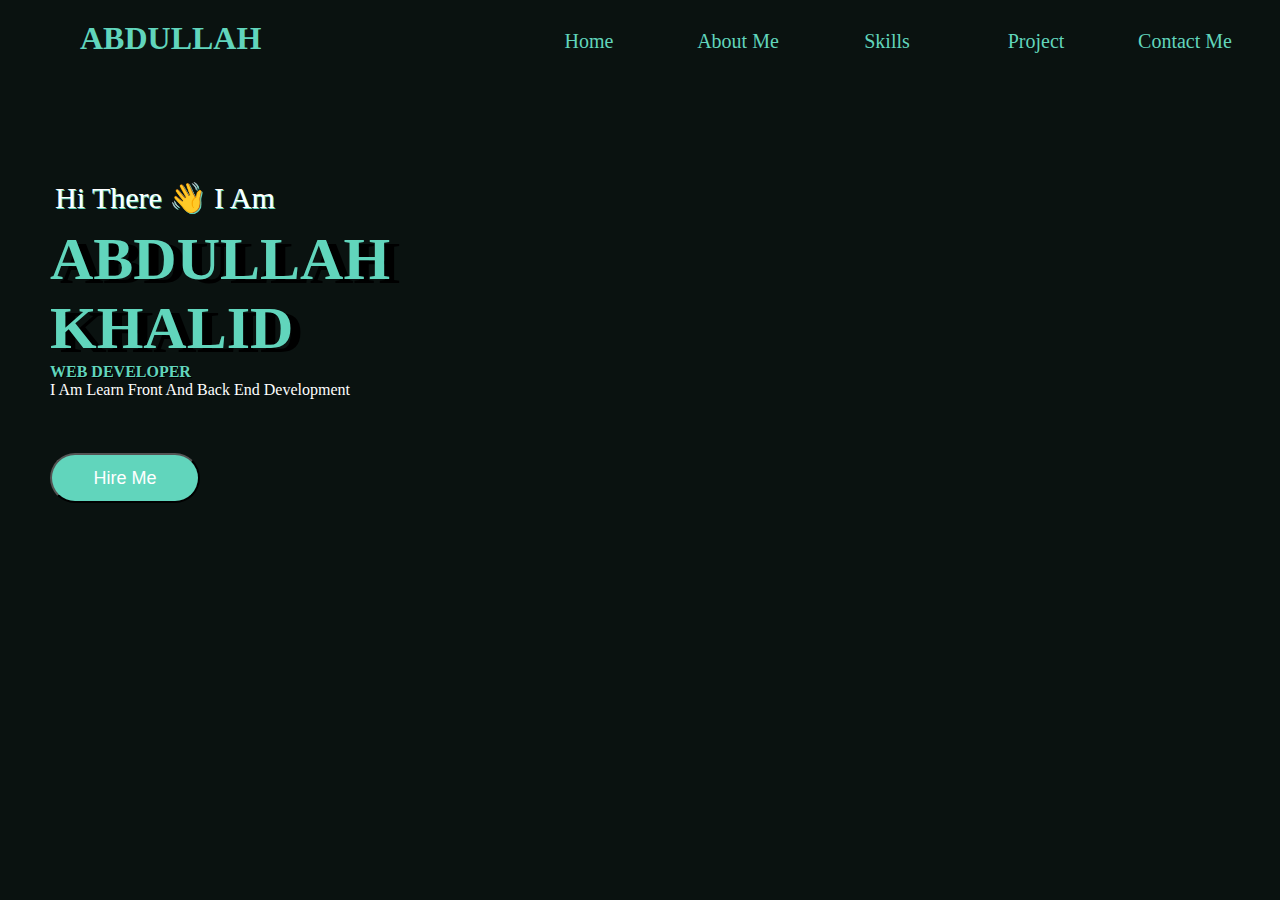
==== index.html @ ce61f2f3 "Add files via upload" ====
<!DOCTYPE html>
<html lang="en">
<head>
    <meta charset="UTF-8">
    <meta name="viewport" content="width=device-width, initial-scale=1.0">
    <title>Document</title>
    <link rel="stylesheet" href="index.css">

</head>
<body>
    <!-- Navbar code -->
  <div class="maindiv">

    <div class="logo">

      <h1>ABDULLAH</h1>

    </div>

    <div class="navbar">
      <ul>
        <li>Home</li>

        <li>About Me </li>

        <li>Skills</li>

        <li>Project</li>

        <li>Contact Me</li>

    </ul>
    </div>
  </div>

  <!-- Navbar code finish -->

  <div class="maindiv2">
    <div class="headings">
     <p>Hi There 👋 I Am 
      <h1 class="abd">ABDULLAH <br> KHALID</h1>
      <B><span>WEB DEVELOPER</span></B>
      <br>
      I Am Learn Front And Back End Development 
     </p>
     <br>
     <br><br>
     
     <button>Hire Me</button> 
     </div>
     <div class="pic"><img src="./Untitled-1.png" alt=""></div>
  </div>
</body>
</html>
---- index.css ----
@import url('https://fonts.googleapis.com/css2?family=Mukta:wght@300&display=swap');
*{
    margin: 0%;
    padding: 0%;
    box-sizing: border-box;
    background-color: #0a1210;
}
  /* navbar css */
.maindiv{
    height: 80px;
    display: flex;
    font-family: Cambria, Cochin, Georgia, Times, 'Times New Roman', serif;
}

.logo{
    display: inline-block;
    flex-grow: 0.2;
    
    
}
.navbar{
    display: inline-block;
    flex-grow: 6;
    text-align: right;
}
.logo > h1{
    margin: 0%;
    padding: 20px;
    margin-left: 60px;
    color: #61d5bc;
    text-shadow: #61d5bc ;
}
li{
    display: inline-block;
    width: 100px;
    text-align: center;
    font-size: 18px;
    cursor: pointer;
    color: #61d5bc;
    padding-top: 30px;
    margin-right: 45px;
    font-size: 20PX;
    
}
li:hover{
    color:white;
}
/* navbar css finish */

.maindiv2{
 
    display: flex;

}
.headings{
    
     flex-grow: 2;
    padding-left: 50px;
    padding-top: 100px; 
    color: white;
    
    

}
.headings > h1{
    font-size: 60px;
    padding-top: 10px;
    color: #61d5bc;
    text-shadow: 10px 4px rgb(0, 0, 0);

}
.headings > p{
    padding-left: 5px;
    font-size: 30px;
    text-shadow: 1px 1px #61d5bc;
}
span{
    color: #61d5bc;
    text-shadow: 1px 1px black;
    

}
button{
    border-radius: 10%;
    width: 150px;
    height: 50px;
    background-color: #61d5bc;
    color: white;
    border-radius: 100px;
    font-size: 18px;
}
h1{
    margin: 0px;
}


.pic{
    padding-right: 50px;
   
}
button:hover{
    /* width: 160px;
    height: 53px; */
    font-size: 20px;
}
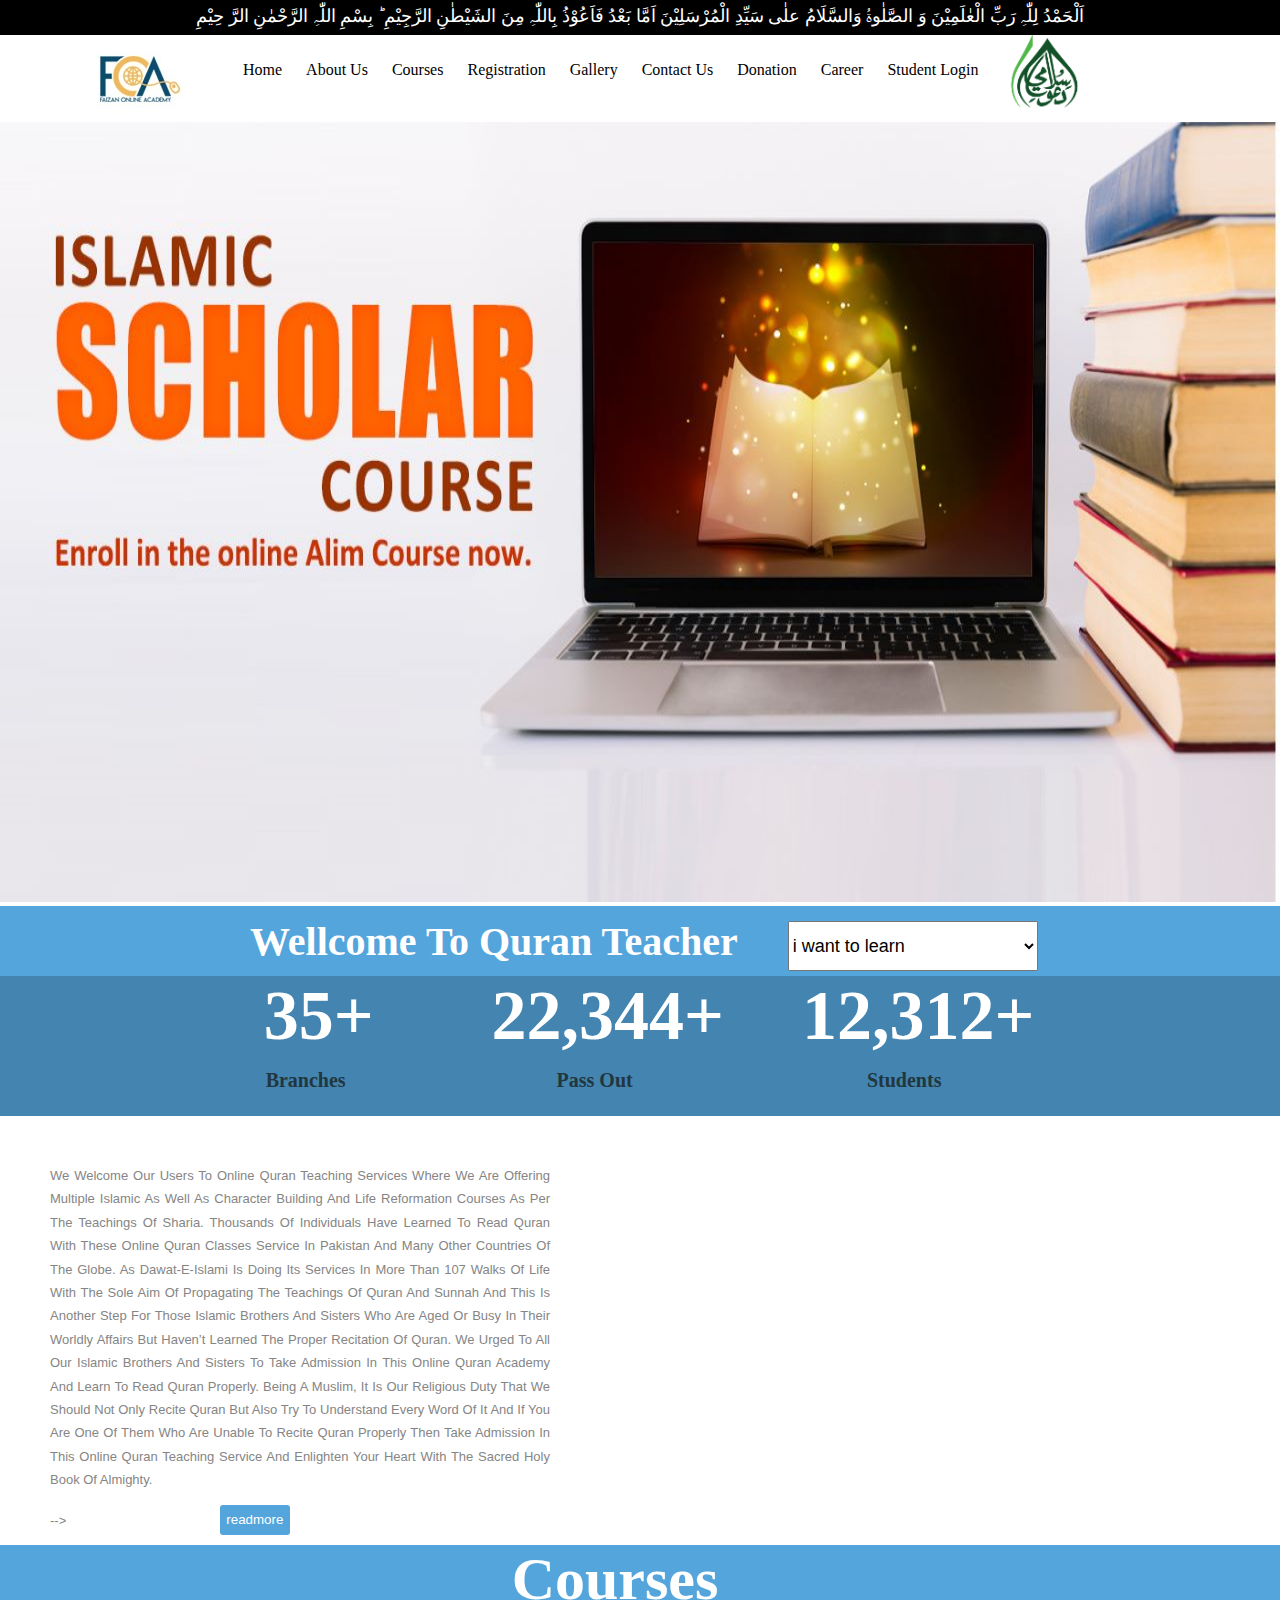
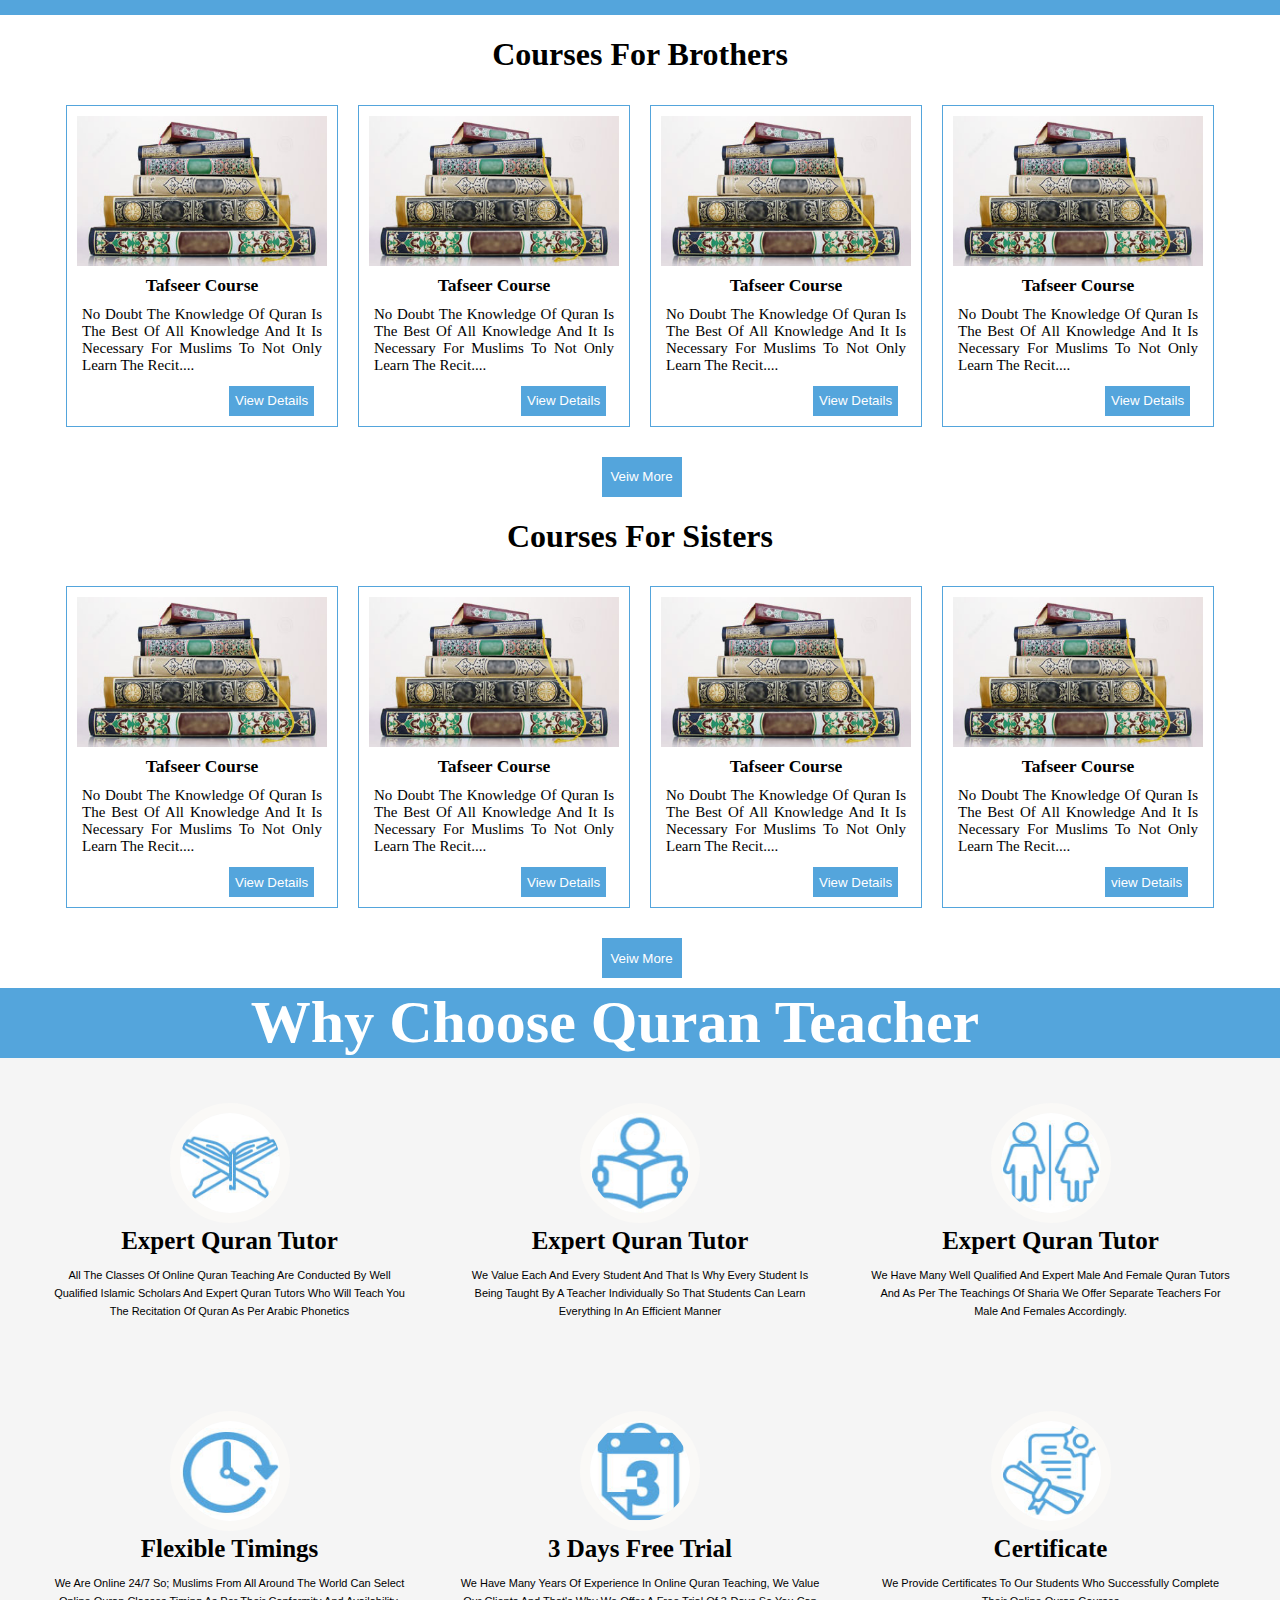
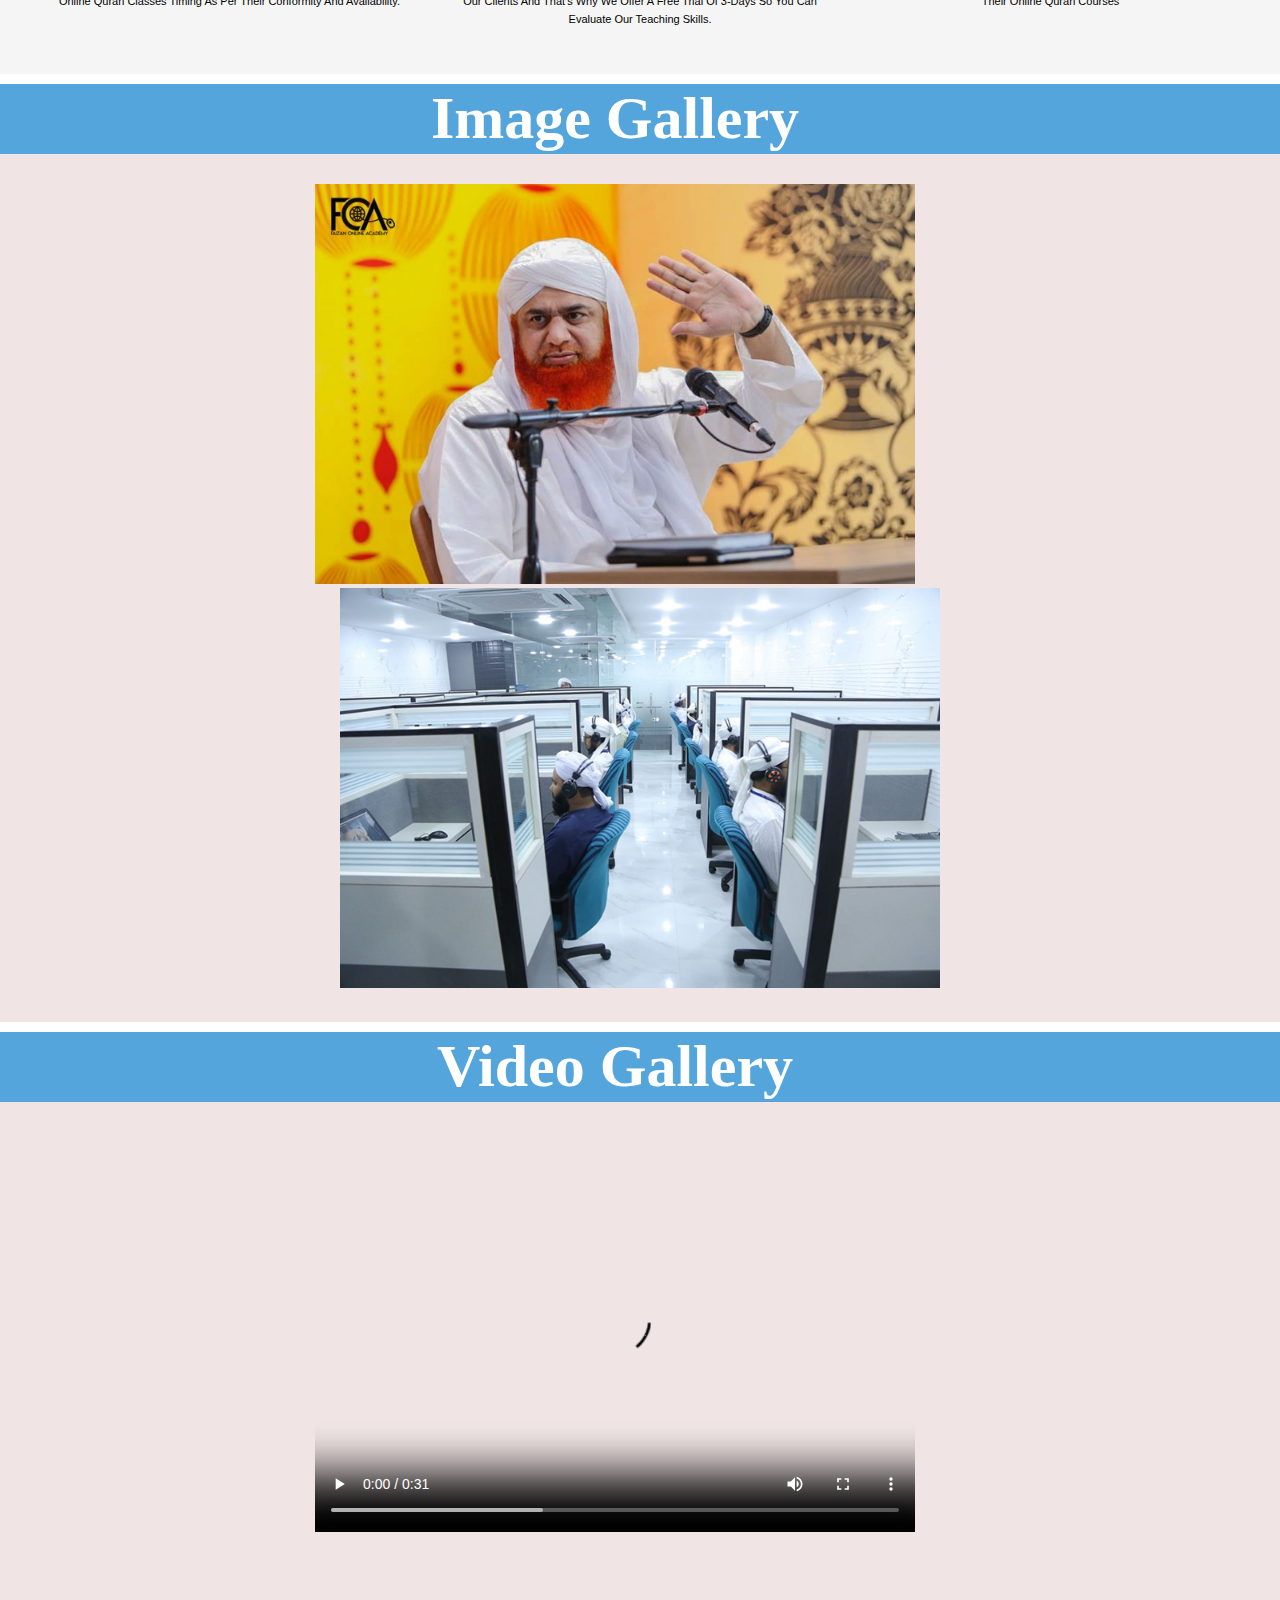
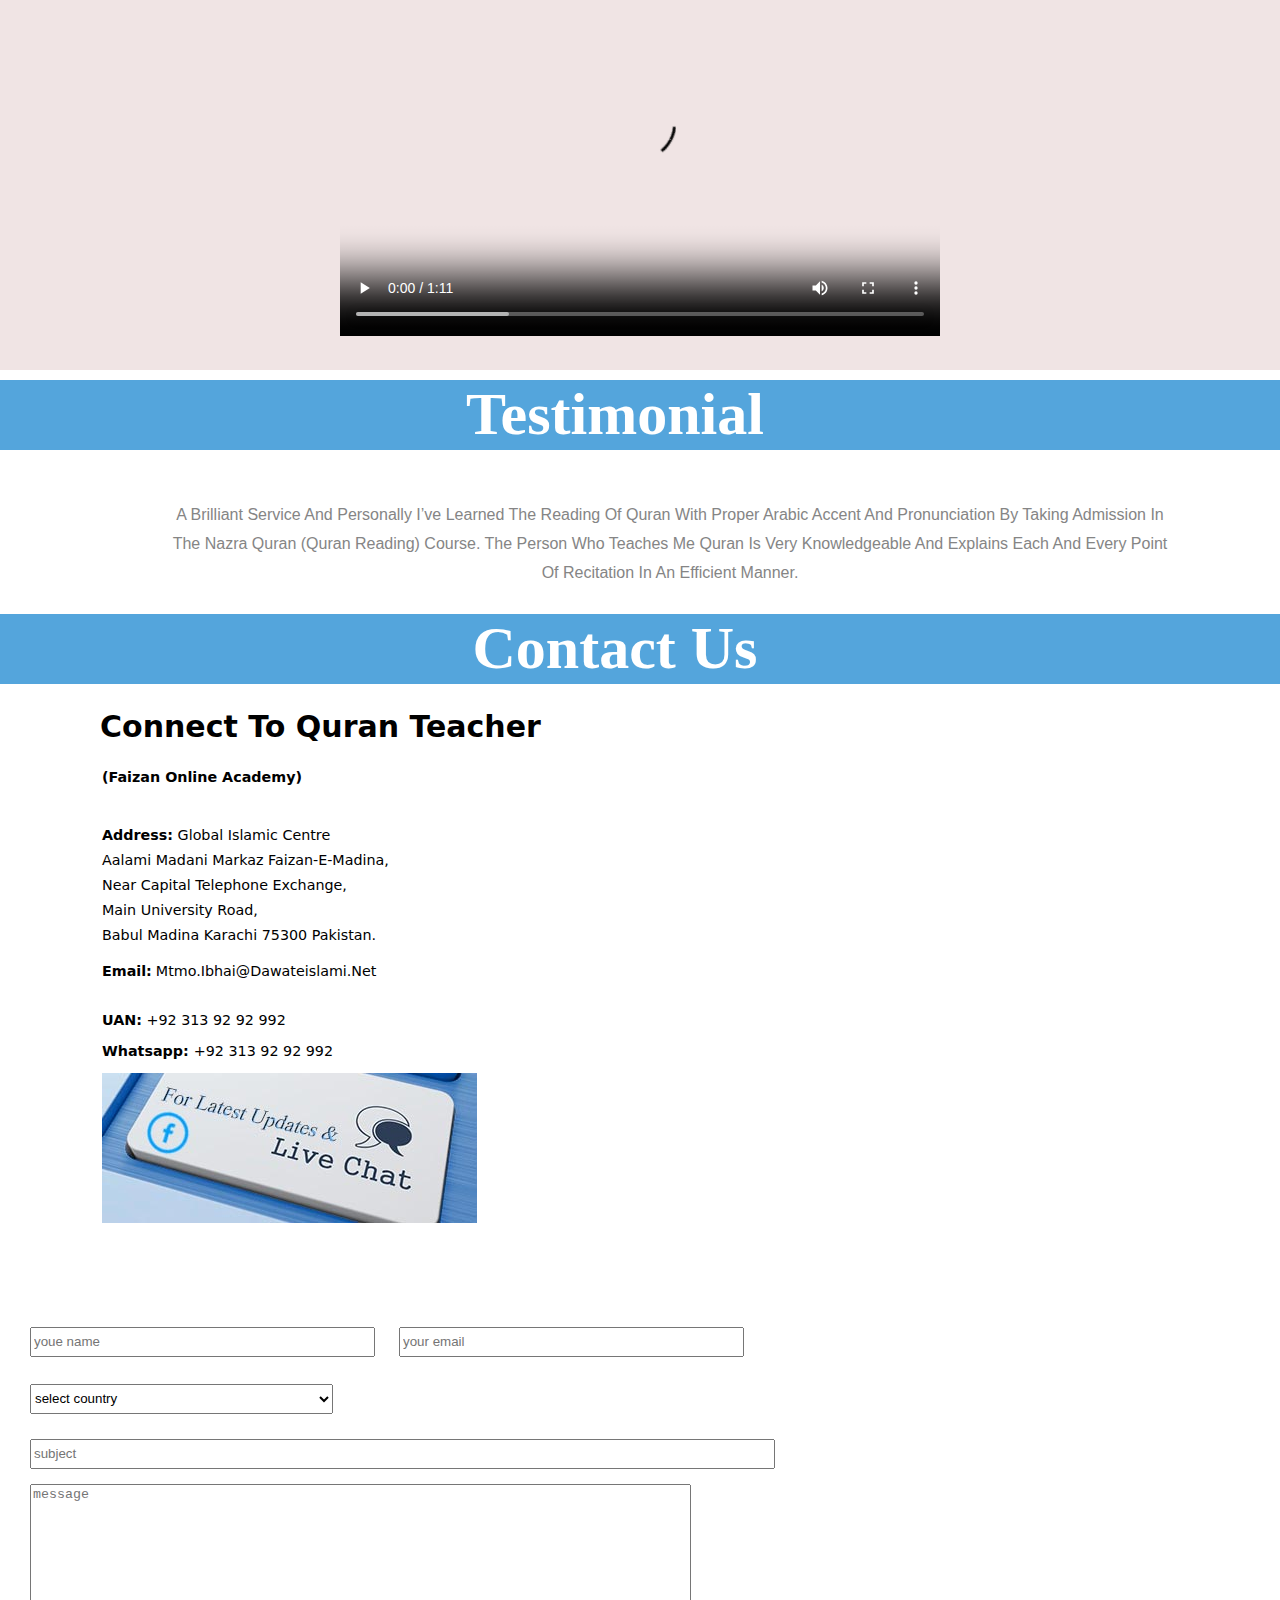
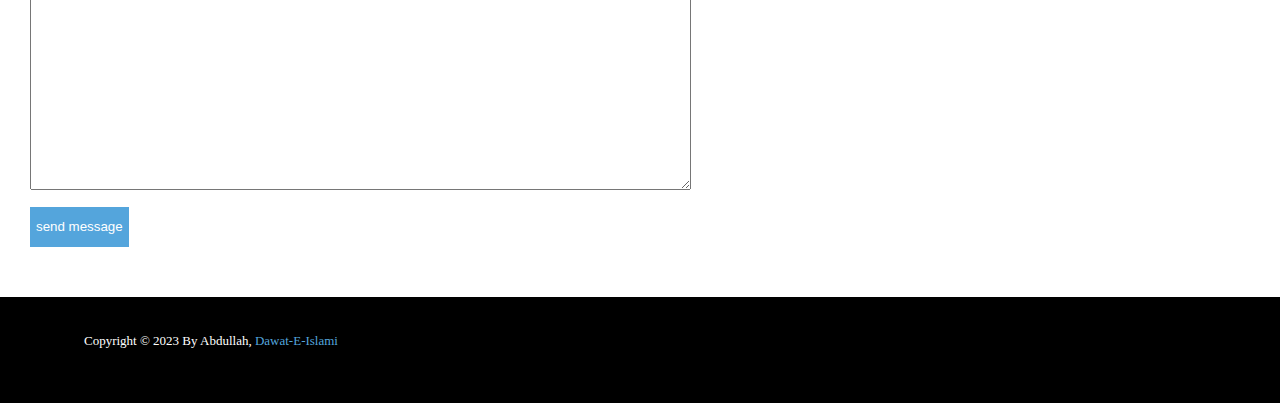
==== commit 38312c3d: "quran website" ====
--- a/index.html
+++ b/index.html
@@ -3,52 +3,625 @@
 <head>
     <meta charset="UTF-8">
     <meta name="viewport" content="width=device-width, initial-scale=1.0">
-    <title>Document</title>
+    <title>Learn to Read Quran Online</title>
     <link rel="stylesheet" href="index.css">
-
+    <link rel="stylesheet" href="https://cdnjs.cloudflare.com/ajax/libs/font-awesome/6.4.0/css/all.min.css" integrity="sha512-iecdLmaskl7CVkqkXNQ/ZH/XLlvWZOJyj7Yy7tcenmpD1ypASozpmT/E0iPtmFIB46ZmdtAc9eNBvH0H/ZpiBw==" crossorigin="anonymous" referrerpolicy="no-referrer" />
+    <link rel="stylesheet" href="resposive.css">
+    <link rel="stylesheet" href="https://cdnjs.cloudflare.com/ajax/libs/font-awesome/6.4.0/css/all.min.css" integrity="sha512-iecdLmaskl7CVkqkXNQ/ZH/XLlvWZOJyj7Yy7tcenmpD1ypASozpmT/E0iPtmFIB46ZmdtAc9eNBvH0H/ZpiBw==" crossorigin="anonymous" referrerpolicy="no-referrer" />
 </head>
 <body>
-    <!-- Navbar code -->
-  <div class="maindiv">
-
-    <div class="logo">
-
-      <h1>ABDULLAH</h1>
-
-    </div>
-
-    <div class="navbar">
-      <ul>
-        <li>Home</li>
-
-        <li>About Me </li>
-
-        <li>Skills</li>
-
-        <li>Project</li>
-
-        <li>Contact Me</li>
-
-    </ul>
-    </div>
-  </div>
-
-  <!-- Navbar code finish -->
-
-  <div class="maindiv2">
-    <div class="headings">
-     <p>Hi There 👋 I Am 
-      <h1 class="abd">ABDULLAH <br> KHALID</h1>
-      <B><span>WEB DEVELOPER</span></B>
-      <br>
-      I Am Learn Front And Back End Development 
-     </p>
-     <br>
-     <br><br>
-     
-     <button>Hire Me</button> 
-     </div>
-     <div class="pic"><img src="./Untitled-1.png" alt=""></div>
-  </div>
+    <header>
+            <div class="heading1">
+            <p>اَلْحَمْدُ لِلّٰہِ رَبِّ الْعٰلَمِیْنَ وَ الصَّلٰوۃُ وَالسَّلَامُ علٰی سَیِّدِ الْمُرْسَلِیْنَ اَمَّا بَعْدُ فَاَعُوْذُ بِاللّٰہِ مِنَ الشَیْطٰنِ الرَّجِیْمِ ؕ بِسْمِ اللّٰہِ الرَّحْمٰنِ الرَّ حِیْمِ</p>
+            
+            </div>
+            <div class=container>
+            <div class="logo"><img src="./Screenshot 2023-07-10 143140.png" alt=""></div>
+              <div class="navbar">
+                 <ul>
+                     <li><a href="">Home</a></li>
+
+                     <li><a href="about us">About us</a></li>
+
+                     <li><a href="">Courses </a></li>
+
+                     <li><a href="">registration</a></li>
+
+                     <li><a href="">Gallery</a></li>
+
+                     <li><a href="">Contact Us</a></li>
+
+                     <li><a href="">donation</a></li>
+
+                     <li><a href="">career</a></li>
+
+                     <i class="fa-solid fa-graduation-cap"></i><li><a href="">student login</a></li>
+
+
+                </ul>
+              </div>
+              <div class="dlogo"><img src="./Screenshot 2023-07-12 100137.png" alt="" height="80px" width="80px"></div>
+                 </header>   
+            </div>
+            <div>
+              <img class="bodyimg" src="./WhatsApp_Image_2023-05-20_at_3_31_26_PM.jpeg" height="780px"  width="1349px">
+            </div>
+
+            <div class="about">
+               <h1>wellcome to quran teacher </h1>
+               <select class="option1" >
+                <option value="i want to learn">i want to learn</option>
+                <option value="">Arabic Grammar Course</option>
+                <option value="">Namaz Course</option>
+                <option value="">Darse Nizami Course</option>
+                <option value="">Darse Nizami Course</option>
+                <option value="">Hifz Quran (Quran Memorization Course)</option>
+               </select>
+            </div>
+            <div class="about2">
+              <div class="abc">
+              <!-- 1 -->
+              <div class="a">
+            <h1>35+</h1>
+            <h3>Branches</h3>
+            </div>
+            <!-- 2 -->
+            <div class="b">
+            <h1>22,344+</h1>
+              <h3>Pass out</h3>
+              </div>
+              <!-- 3 -->
+              <div class="c">
+             <h1>12,312+</h1>
+                <h3>Students</h3>
+                </div>
+                </div>
+
+            </div>
+            <div class="heading2">
+              <p>We welcome our users to Online Quran teaching services where we are offering 
+                multiple Islamic as well as character building and life reformation courses as per the 
+                teachings of Sharia. Thousands of individuals have learned to read Quran with these 
+                online Quran classes service in Pakistan and many other countries of the globe. As 
+                Dawat-e-Islami is doing its services in more than 107 walks of life with the sole aim of 
+                propagating the teachings of Quran and Sunnah and this is another step for those  
+                Islamic brothers and sisters who are aged or busy in their worldly affairs but haven’t 
+                learned the proper recitation of Quran. We urged to all our Islamic brothers and sisters  
+                to take admission in this online Quran academy and learn to read Quran properly.
+                Being a Muslim, it is our religious duty that we should not only recite Quran but also 
+                try to understand every word of it and if you are one of them who are unable to recite  
+                Quran properly then take admission in this online Quran teaching service and  
+                enlighten your heart with the sacred holy book of Almighty.</p>
+
+                 <iframe width="500" height="300" src="https://www.youtube.com/embed/yMg4DXHQooc" title="YouTube video player" frameborder="0" allow="accelerometer; autoplay; clipboard-write; encrypted-media; gyroscope; picture-in-picture; web-share" allowfullscreen></iframe> -->
+
+              <button class="button1">readmore</button>
+            </div>
+
+            <div class="Course1">
+              <h1>courses</h1>
+         </div>
+            <h1 class="headd">courses for brothers</h1>
+          <div class="main">
+           <!-- 1 -->
+           <div class="fc">
+              <img src="./Faizan-e-Tafseer-Course.jpg" alt="">
+              <h3>tafseer Course</h3>
+             
+              <p>No doubt the knowledge of Quran is the best of all knowledge and it is necessary for Muslims to not only learn the recit....</p>
+             <button>View Details</button>
+             </div>
+
+             <!-- 2 -->
+             <div class="fc fc1">
+               <img src="./Faizan-e-Tafseer-Course.jpg" alt="">
+               <h3>tafseer Course</h3>
+              
+               <p>No doubt the knowledge of Quran is the best of all knowledge and it is necessary for Muslims to not only learn the recit....</p>
+              <button>View Details</button>
+              </div>
+           
+
+           <!-- 3 -->
+
+           <div class="fc">
+             <img src="./Faizan-e-Tafseer-Course.jpg" alt="">
+             <h3>tafseer Course</h3>
+            
+             <p>No doubt the knowledge of Quran is the best of all knowledge and it is necessary for Muslims to not only learn the recit....</p>
+            <button>View Details</button>
+            </div>
+         
+         <!-- 4 -->
+         <div class="fc">
+           <img src="./Faizan-e-Tafseer-Course.jpg" alt="">
+           <h3>tafseer Course</h3>
+          
+           <p>No doubt the knowledge of Quran is the best of all knowledge and it is necessary for Muslims to not only learn the recit....</p>
+          <button>View Details</button>
+          </div>
+           </div>
+           <button class="btn">Veiw More</button>
+          
+             <h1 class="headd">courses for sisters</h1>
+             <div class="main">
+              <!-- 1 -->
+              <div class="fc">
+                 <img src="./Faizan-e-Tafseer-Course.jpg" alt="">
+                 <h3>tafseer Course</h3>
+                
+                 <p>No doubt the knowledge of Quran is the best of all knowledge and it is necessary for Muslims to not only learn the recit....</p>
+                <button>View Details</button>
+                </div>
+
+                <!-- 2 -->
+                <div class="fc fc1">
+                  <img src="./Faizan-e-Tafseer-Course.jpg" alt="">
+                  <h3>tafseer Course</h3>
+                 
+                  <p>No doubt the knowledge of Quran is the best of all knowledge and it is necessary for Muslims to not only learn the recit....</p>
+                 <button>View Details</button>
+                 </div>
+              
+
+              <!-- 3 -->
+
+              <div class="fc">
+                <img src="./Faizan-e-Tafseer-Course.jpg" alt="">
+                <h3>tafseer Course</h3>
+               
+                <p>No doubt the knowledge of Quran is the best of all knowledge and it is necessary for Muslims to not only learn the recit....</p>
+               <button>View Details</button>
+               </div>
+            
+            <!-- 4 -->
+            <div class="fc">
+              <img src="./Faizan-e-Tafseer-Course.jpg" alt="">
+              <h3>tafseer Course</h3>
+             
+              <p>No doubt the knowledge of Quran is the best of all knowledge and it is necessary for Muslims to not only learn the recit....</p>
+             <button>view Details</button>
+             </div>
+             
+           </div>
+           <button  class="btn"></a>Veiw More</button>
+
+
+           
+          
+
+           <div class="Course1">
+            <h1>Why Choose Quran Teacher</h1>
+          </div>
+            </div>
+            <!-- 1 -->
+
+            <div class="qtd">
+              <div class="qt">
+                <img  class="qti" src="./Expert-Quran-Tutor.jpg" height="100px" width="100px" alt="">
+
+                <h3>Expert Quran Tutor</h3>
+
+               <span> All the classes of online Quran teaching are conducted by well qualified Islamic scholars and expert Quran tutors who will teach you the recitation of Quran as per Arabic phonetics </span>
+              </div>
+            
+          
+
+
+            <!-- 2 -->
+
+
+            <div class="qt">
+              <img  class="qti" src="./We-value-our-students.jpg" height="100px" width="100px" alt="">
+
+              <h3>Expert Quran Tutor</h3>
+
+             <span>We value each and every student and that is why every student is being taught by a teacher individually so that students can learn everything in an efficient manner</span>
+            </div>
+
+
+
+
+            <!-- 3 -->
+
+            <div class="qt qtt">
+              <img  class="qti" src="./Male-&-Female-Teachers.jpg" height="100px" width="100px" alt="">
+
+              <h3>Expert Quran Tutor</h3>
+
+             <span>We have many well qualified and expert male and female Quran tutors and as per the teachings of Sharia we offer separate teachers for male and females accordingly.</span>
+            </div>
+
+
+
+            <!-- 4 -->
+
+
+            <div class="qt">
+              <img  class="qti" src="./Flexible-Timings.jpg" height="100px" width="100px" alt="">
+
+              <h3>Flexible Timings</h3>
+
+             <span>We are online 24/7 so; Muslims from all around the world can select online Quran classes timing as per their conformity and availability.</span>
+            </div>
+
+
+            <!-- 5 -->
+
+
+
+            <div class="qt">
+              <img  class="qti" src="./3-Days-Free-Trial.jpg" height="100px" width="100px" alt="">
+
+              <h3>3 Days Free Trial</h3>
+
+             <span>We have many years of experience in online Quran teaching, we value our clients and that's why we offer a free trial of 3-days so you can evaluate our teaching skills. </span>
+            </div>
+
+
+
+
+            <!-- 6 -->
+
+
+
+            <div class="qt">
+              <img  class="qti" src="./Certificate.jpg" height="100px" width="100px" alt="">
+
+              <h3>Certificate</h3>
+
+             <span>We provide certificates to our students who successfully complete their online Quran courses </span>
+            </div>
+
+
+
+          <!-- perant div close -->
+          </div>
+
+           <div class="Course1"><h1>image Gallery</h1></div>
+   
+           <div class="ic"> 
+           <div class="fi "><img src="./WhatsApp_Image_2021-01-25_at_10_59_26_AM.jpeg" alt=""width="600px" height="400px" ></div>     
+           <div class="s2"><img src="./04.jpg" alt="" width="600px" height="400px" ></div>      
+            </div>
+        
+        
+                <div class="Course1">
+                         <h1>video gallery</h1>
+                    </div>
+        
+                       <div class="ic"> 
+           <div class="fi ">
+            <video width="600px" height="400px" poster="https://www.quranteacher.net/public_html/thumb_video/top_performer.jpeg" controls>
+          <source src="./WhatsApp_Video_2023-05-09_at_4_50_57_PM.mp4" type="video/mp4">
+        </video>
+        </div>     
+           <div class="s2">
+            <video width="600px" height="400px" poster="https://www.quranteacher.net/public_html/thumb_video/thumbnail22.png" controls>
+            <source src="./NIKAH.mp4" type="video/mp4">
+            
+          </video></div>      
+            </div>
+        
+        
+                    <div class="Course1">
+                         <h1>Testimonial</h1>
+                    </div>
+        
+                    <div>
+                      <div class="Testimonial1" >
+                        <p class="test1">A brilliant service and personally I’ve learned the reading of Quran with proper Arabic accent and pronunciation by taking admission in the Nazra Quran (Quran Reading) Course. The person who teaches me Quran is very knowledgeable and explains each and every point of recitation in an efficient manner.</p>
+                      </div>
+                    </div>
+        
+        
+                    <div class="Course1">
+                      <h1>contact us</h1>
+                 </div>
+        
+        
+                 <div class="cuco">
+                  <div>
+                  <h2 class="cutxt">Connect To Quran Teacher</h2>
+                  <h5 class="cutxtB">(Faizan Online Academy)</h5>
+                  <div>
+                    
+                  <p class="cutxtC"><b>Address:</b> Global Islamic Centre <br>
+                    Aalami Madani Markaz Faizan-e-Madina,<br>
+                    Near Capital Telephone Exchange,<br>
+                    Main University Road,<br>
+                    Babul Madina Karachi 75300 Pakistan.</p><br>
+                    <strong class="link">Email:</strong>
+                    <a href="" class="linka">mtmo.ibhai@dawateislami.net</a><br><br>
+                    <p class="cutxtB"><b>UAN:</b> +92 313 92 92 992</p>
+                    <p class="cutxtB"><b>Whatsapp: </b> +92 313 92 92 992</p>
+                  </div>
+                
+
+                  <img class="cuimg" src="./contactus.jpg" alt="">
+                  </div>
+
+                  <div class="formd">
+                    <form>
+                      <input id="name" placeholder="youe name " type="text" size="40">
+
+                      <input id="email" placeholder="your email" type="email" size="40">
+
+                      <select name="" id="country" >
+                        <option>select country</option>
+                        <option value="AF">Afghanistan</option>
+                        <option value="AX">Aland Islands</option>
+                        <option value="AL">Albania</option>
+                        <option value="DZ">Algeria</option>
+                        <option value="AS">American Samoa</option>
+                        <option value="AD">Andorra</option>
+                        <option value="AO">Angola</option>
+                        <option value="AI">Anguilla</option>
+                        <option value="AQ">Antarctica</option>
+                        <option value="AG">Antigua and Barbuda</option>
+                        <option value="AR">Argentina</option>
+                        <option value="AM">Armenia</option>
+                        <option value="AW">Aruba</option>
+                        <option value="AU">Australia</option>
+                        <option value="AT">Austria</option>
+                        <option value="AZ">Azerbaijan</option>
+                        <option value="BS">Bahamas</option>
+                        <option value="BH">Bahrain</option>
+                        <option value="BD">Bangladesh</option>
+                        <option value="BB">Barbados</option>
+                        <option value="BY">Belarus</option>
+                        <option value="BE">Belgium</option>
+                        <option value="BZ">Belize</option>
+                        <option value="BJ">Benin</option>
+                        <option value="BM">Bermuda</option>
+                        <option value="BT">Bhutan</option>
+                        <option value="BO">Bolivia</option>
+                        <option value="BQ">Bonaire, Sint Eustatius and Saba</option>
+                        <option value="BA">Bosnia and Herzegovina</option>
+                        <option value="BW">Botswana</option>
+                        <option value="BV">Bouvet Island</option>
+                        <option value="BR">Brazil</option>
+                        <option value="IO">British Indian Ocean Territory</option>
+                        <option value="BN">Brunei Darussalam</option>
+                        <option value="BG">Bulgaria</option>
+                        <option value="BF">Burkina Faso</option>
+                        <option value="BI">Burundi</option>
+                        <option value="KH">Cambodia</option>
+                        <option value="CM">Cameroon</option>
+                        <option value="CA">Canada</option>
+                        <option value="CV">Cape Verde</option>
+                        <option value="KY">Cayman Islands</option>
+                        <option value="CF">Central African Republic</option>
+                        <option value="TD">Chad</option>
+                        <option value="CL">Chile</option>
+                        <option value="CN">China</option>
+                        <option value="CX">Christmas Island</option>
+                        <option value="CC">Cocos (Keeling) Islands</option>
+                        <option value="CO">Colombia</option>
+                        <option value="KM">Comoros</option>
+                        <option value="CG">Congo</option>
+                        <option value="CD">Congo, Democratic Republic of the Congo</option>
+                        <option value="CK">Cook Islands</option>
+                        <option value="CR">Costa Rica</option>
+                        <option value="CI">Cote D'Ivoire</option>
+                        <option value="HR">Croatia</option>
+                        <option value="CU">Cuba</option>
+                        <option value="CW">Curacao</option>
+                        <option value="CY">Cyprus</option>
+                        <option value="CZ">Czech Republic</option>
+                        <option value="DK">Denmark</option>
+                        <option value="DJ">Djibouti</option>
+                        <option value="DM">Dominica</option>
+                        <option value="DO">Dominican Republic</option>
+                        <option value="EC">Ecuador</option>
+                        <option value="EG">Egypt</option>
+                        <option value="SV">El Salvador</option>
+                        <option value="GQ">Equatorial Guinea</option>
+                        <option value="ER">Eritrea</option>
+                        <option value="EE">Estonia</option>
+                        <option value="ET">Ethiopia</option>
+                        <option value="FK">Falkland Islands (Malvinas)</option>
+                        <option value="FO">Faroe Islands</option>
+                        <option value="FJ">Fiji</option>
+                        <option value="FI">Finland</option>
+                        <option value="FR">France</option>
+                        <option value="GF">French Guiana</option>
+                        <option value="PF">French Polynesia</option>
+                        <option value="TF">French Southern Territories</option>
+                        <option value="GA">Gabon</option>
+                        <option value="GM">Gambia</option>
+                        <option value="GE">Georgia</option>
+                        <option value="DE">Germany</option>
+                        <option value="GH">Ghana</option>
+                        <option value="GI">Gibraltar</option>
+                        <option value="GR">Greece</option>
+                        <option value="GL">Greenland</option>
+                        <option value="GD">Grenada</option>
+                        <option value="GP">Guadeloupe</option>
+                        <option value="GU">Guam</option>
+                        <option value="GT">Guatemala</option>
+                        <option value="GG">Guernsey</option>
+                        <option value="GN">Guinea</option>
+                        <option value="GW">Guinea-Bissau</option>
+                        <option value="GY">Guyana</option>
+                        <option value="HT">Haiti</option>
+                        <option value="HM">Heard Island and Mcdonald Islands</option>
+                        <option value="VA">Holy See (Vatican City State)</option>
+                        <option value="HN">Honduras</option>
+                        <option value="HK">Hong Kong</option>
+                        <option value="HU">Hungary</option>
+                        <option value="IS">Iceland</option>
+                        <option value="IN">India</option>
+                        <option value="ID">Indonesia</option>
+                        <option value="IR">Iran, Islamic Republic of</option>
+                        <option value="IQ">Iraq</option>
+                        <option value="IE">Ireland</option>
+                        <option value="IM">Isle of Man</option>
+                        <option value="IL">Israel</option>
+                        <option value="IT">Italy</option>
+                        <option value="JM">Jamaica</option>
+                        <option value="JP">Japan</option>
+                        <option value="JE">Jersey</option>
+                        <option value="JO">Jordan</option>
+                        <option value="KZ">Kazakhstan</option>
+                        <option value="KE">Kenya</option>
+                        <option value="KI">Kiribati</option>
+                        <option value="KP">Korea, Democratic People's Republic of</option>
+                        <option value="KR">Korea, Republic of</option>
+                        <option value="XK">Kosovo</option>
+                        <option value="KW">Kuwait</option>
+                        <option value="KG">Kyrgyzstan</option>
+                        <option value="LA">Lao People's Democratic Republic</option>
+                        <option value="LV">Latvia</option>
+                        <option value="LB">Lebanon</option>
+                        <option value="LS">Lesotho</option>
+                        <option value="LR">Liberia</option>
+                        <option value="LY">Libyan Arab Jamahiriya</option>
+                        <option value="LI">Liechtenstein</option>
+                        <option value="LT">Lithuania</option>
+                        <option value="LU">Luxembourg</option>
+                        <option value="MO">Macao</option>
+                        <option value="MK">Macedonia, the Former Yugoslav Republic of</option>
+                        <option value="MG">Madagascar</option>
+                        <option value="MW">Malawi</option>
+                        <option value="MY">Malaysia</option>
+                        <option value="MV">Maldives</option>
+                        <option value="ML">Mali</option>
+                        <option value="MT">Malta</option>
+                        <option value="MH">Marshall Islands</option>
+                        <option value="MQ">Martinique</option>
+                        <option value="MR">Mauritania</option>
+                        <option value="MU">Mauritius</option>
+                        <option value="YT">Mayotte</option>
+                        <option value="MX">Mexico</option>
+                        <option value="FM">Micronesia, Federated States of</option>
+                        <option value="MD">Moldova, Republic of</option>
+                        <option value="MC">Monaco</option>
+                        <option value="MN">Mongolia</option>
+                        <option value="ME">Montenegro</option>
+                        <option value="MS">Montserrat</option>
+                        <option value="MA">Morocco</option>
+                        <option value="MZ">Mozambique</option>
+                        <option value="MM">Myanmar</option>
+                        <option value="NA">Namibia</option>
+                        <option value="NR">Nauru</option>
+                        <option value="NP">Nepal</option>
+                        <option value="NL">Netherlands</option>
+                        <option value="AN">Netherlands Antilles</option>
+                        <option value="NC">New Caledonia</option>
+                        <option value="NZ">New Zealand</option>
+                        <option value="NI">Nicaragua</option>
+                        <option value="NE">Niger</option>
+                        <option value="NG">Nigeria</option>
+                        <option value="NU">Niue</option>
+                        <option value="NF">Norfolk Island</option>
+                        <option value="MP">Northern Mariana Islands</option>
+                        <option value="NO">Norway</option>
+                        <option value="OM">Oman</option>
+                        <option value="PK">Pakistan</option>
+                        <option value="PW">Palau</option>
+                        <option value="PS">Palestinian Territory, Occupied</option>
+                        <option value="PA">Panama</option>
+                        <option value="PG">Papua New Guinea</option>
+                        <option value="PY">Paraguay</option>
+                        <option value="PE">Peru</option>
+                        <option value="PH">Philippines</option>
+                        <option value="PN">Pitcairn</option>
+                        <option value="PL">Poland</option>
+                        <option value="PT">Portugal</option>
+                        <option value="PR">Puerto Rico</option>
+                        <option value="QA">Qatar</option>
+                        <option value="RE">Reunion</option>
+                        <option value="RO">Romania</option>
+                        <option value="RU">Russian Federation</option>
+                        <option value="RW">Rwanda</option>
+                        <option value="BL">Saint Barthelemy</option>
+                        <option value="SH">Saint Helena</option>
+                        <option value="KN">Saint Kitts and Nevis</option>
+                        <option value="LC">Saint Lucia</option>
+                        <option value="MF">Saint Martin</option>
+                        <option value="PM">Saint Pierre and Miquelon</option>
+                        <option value="VC">Saint Vincent and the Grenadines</option>
+                        <option value="WS">Samoa</option>
+                        <option value="SM">San Marino</option>
+                        <option value="ST">Sao Tome and Principe</option>
+                        <option value="SA">Saudi Arabia</option>
+                        <option value="SN">Senegal</option>
+                        <option value="RS">Serbia</option>
+                        <option value="CS">Serbia and Montenegro</option>
+                        <option value="SC">Seychelles</option>
+                        <option value="SL">Sierra Leone</option>
+                        <option value="SG">Singapore</option>
+                        <option value="SX">Sint Maarten</option>
+                        <option value="SK">Slovakia</option>
+                        <option value="SI">Slovenia</option>
+                        <option value="SB">Solomon Islands</option>
+                        <option value="SO">Somalia</option>
+                        <option value="ZA">South Africa</option>
+                        <option value="GS">South Georgia and the South Sandwich Islands</option>
+                        <option value="SS">South Sudan</option>
+                        <option value="ES">Spain</option>
+                        <option value="LK">Sri Lanka</option>
+                        <option value="SD">Sudan</option>
+                        <option value="SR">Suriname</option>
+                        <option value="SJ">Svalbard and Jan Mayen</option>
+                        <option value="SZ">Swaziland</option>
+                        <option value="SE">Sweden</option>
+                        <option value="CH">Switzerland</option>
+                        <option value="SY">Syrian Arab Republic</option>
+                        <option value="TW">Taiwan, Province of China</option>
+                        <option value="TJ">Tajikistan</option>
+                        <option value="TZ">Tanzania, United Republic of</option>
+                        <option value="TH">Thailand</option>
+                        <option value="TL">Timor-Leste</option>
+                        <option value="TG">Togo</option>
+                        <option value="TK">Tokelau</option>
+                        <option value="TO">Tonga</option>
+                        <option value="TT">Trinidad and Tobago</option>
+                        <option value="TN">Tunisia</option>
+                        <option value="TR">Turkey</option>
+                        <option value="TM">Turkmenistan</option>
+                        <option value="TC">Turks and Caicos Islands</option>
+                        <option value="TV">Tuvalu</option>
+                        <option value="UG">Uganda</option>
+                        <option value="UA">Ukraine</option>
+                        <option value="AE">United Arab Emirates</option>
+                        <option value="GB">United Kingdom</option>
+                        <option value="US">United States</option>
+                        <option value="UM">United States Minor Outlying Islands</option>
+                        <option value="UY">Uruguay</option>
+                        <option value="UZ">Uzbekistan</option>
+                        <option value="VU">Vanuatu</option>
+                        <option value="VE">Venezuela</option>
+                        <option value="VN">Viet Nam</option>
+                        <option value="VG">Virgin Islands, British</option>
+                        <option value="VI">Virgin Islands, U.s.</option>
+                        <option value="WF">Wallis and Futuna</option>
+                        <option value="EH">Western Sahara</option>
+                        <option value="YE">Yemen</option>
+                        <option value="ZM">Zambia</option>
+                        <option value="ZW">Zimbabwe</option>
+                    </select>
+
+                    <input id="subject" placeholder="subject" type="text" size="90">
+                    <textarea name="" placeholder="message" id="" cols="80" rows="20"></textarea>
+                    </form>
+                    <button class="btnn">  send message</button>
+                  </div>
+
+                </div>
+
+                <div class="footerd">
+                  
+                  Copyright © 2023 by abdullah, 
+                    <a href="https://www.dawateislami.net/">Dawat-e-Islami</a>
+                </div>
+
+
+        
+            
+               
+   
+
 </body>
 </html>--- a/index.css
+++ b/index.css
@@ -1,105 +1,518 @@
-  @import url('https://fonts.googleapis.com/css2?family=Mukta:wght@300&display=swap');
-*{
+body{
     margin: 0%;
     padding: 0%;
-    box-sizing: border-box;
-    background-color: #0a1210;
-}
-  /* navbar css */
-.maindiv{
-    height: 80px;
-    display: flex;
-    font-family: Cambria, Cochin, Georgia, Times, 'Times New Roman', serif;
-}
-
+    text-transform: capitalize;
+    
+}
+ /* heading1 */
+.heading1{
+ background-color: black;
+ flex-grow: 1;
+ color: white;
+ text-align: center;
+ height: 30px;
+ font-size: 18px;
+  padding-top: 5px; 
+ 
+}
+.bodyimg{
+    width: 100%;
+}
+
+.heading1 > p{
+    margin: 0%;
+    
+}
+/* :end */
+.container{
+    display: flex;
+  
+
+}
 .logo{
+    flex-wrap: 2;
+    padding-left: 80px;
+    display: block;
+}
+
+.container{
+    display: flex;
+}
+li{
+    display: flex;
     display: inline-block;
-    flex-grow: 0.2;
-    
-    
-}
-.navbar{
+    padding: 10px;
+    padding-top: 20px;  
+    margin-top: -10px;
+} 
+a{
+    color: inherit;
+    text-decoration: none;
+}
+li:hover{
+    background-color: #54a5dc;
+    padding-top: 20px;
+    padding-bottom: 20px;
+}
+.dlogo{
+    /* padding-top: 10px; */
+    padding-left: 20px;
+
+}
+
+.about{
+    display: flex;
+    background-color: #54a5dc;
+    height: 70px;
+    flex-wrap: wrap;
+    
+
+}
+.option1{
+   height: 50px ;
+   width: 250px;
+   font-size: large;
+   font-family: Arial, Helvetica, sans-serif;
+   margin-top: 15px;
+
+}
+.about > h1{
+    text-align: center;
+    padding-left: 250px;
+    padding-right: 50px;
+    color: white;
+    font-size: 40px;
+    margin: 0%;
+    margin-top: 12px;
+    
+}
+.about2{
+    background-color: #4384b0;
+    height: 140px;
+    width: 100%;
+    display: flex;
+    justify-content: center;
+    flex-wrap: wrap;
+    
+    
+}
+.abc{
+    display: flex;
+    
+
+    
+}
+.a > h1 {
+    
+    margin: 0%;
+    padding-left: 18px;
+    
+}
+.a > h3 {
+    
+    margin: 0%;
+    color: #213740;
+    font-size: 20px;
+    font-weight: 600;
+    margin-top: 13px;
+    padding-left: 20px;
+    
+}
+.b > h1 {
+    
+    margin: 0%;
+    padding-left: 18px;
+    
+}
+.b > h3 {
+    
+    margin: 0%;
+    color: #213740;
+    font-size: 20px;
+    font-weight: 600;
+    margin-top: 13px;
+    padding-left: 83px;
+    
+}
+.c > h1 {
+    
+    margin: 0%;
+    padding-left: 18px;
+    
+}
+.c > h3 {
+    
+    margin: 0%;
+    color: #213740;
+    font-size: 20px;
+    font-weight: 600;
+    margin-top: 13px;
+    padding-left: 83px;
+    
+}
+.a{
+    padding-right: 100px;
+    color: white;
+    font-size: 35px;
+    
+}
+.b{
+    padding-right: 30px;
+    color: white;
+    font-size: 35px;
+}
+.c{
+    padding-left: 30px;
+    color: white;
+    font-size: 35px;
+}
+.about2 > h1{
+    padding-left: 50px;
+    padding-right: 100px;
+    color: white;
+    font-size: 60px;
+    margin: 0%;
+    padding-top: 15px;
+    
+}
+.heading2{
+    padding-left: 50px;
+    padding-top: 35px;
+    font-family: Arial, Helvetica, sans-serif;
+    font-size: small;
+    text-align: justify;
+    width: 500px;
+    line-height: 180%;
+    color: rgb(133, 133, 133);
+    display: flex;
     display: inline-block;
-    flex-grow: 6;
-    text-align: right;
-}
-.logo > h1{
-    margin: 0%;
-    padding: 20px;
-    margin-left: 60px;
-    color: #61d5bc;
-    text-shadow: #61d5bc ;
-}
-li{
+    flex-wrap: wrap;
+
+   
+
+}
+iframe{
     display: inline-block;
-    width: 100px;
-    text-align: center;
-    font-size: 18px;
+    position: absolute;
+    left: 50%;
+    margin-top: -334px;
+    
+   
+}
+.button1{
+    height: 30px;
+    width: 70px;
+    margin-left: 150px;
+    background-color: #54a5dc;
+    color: white;
+    border: #54a5dc;
+    border-radius: 3px 3px 3px 3px;
+}
+.Course1{
+ height: 70px;
+ width: 100%;
+ background-color: #54a5dc;
+ margin-top: 10px;
+}
+.Course1 > h1{
+    text-align: center;
+    padding-left: 50px;
+    padding-right: 100px;
+    color: white;
+    font-size: 60px;
+    margin: 0%;
+    
+
+}
+.headd{
+    text-align: center;
+}
+.main {
+    flex-wrap: wrap;
+      display: inline-block;
+     display: flex;
+     width: 100%;
+     justify-content: center;
+
+  }
+  
+  .fc {
+    height: 300px;
+    width: 250px;
+    padding: 10px;
+    border: 0.5px solid #54a5dc;
+    margin: 10px;
+    position: relative;
+    overflow: hidden;
+    font-size: 15px;
     cursor: pointer;
-    color: #61d5bc;
-    padding-top: 30px;
-    margin-right: 45px;
-    font-size: 20PX;
-    
-}
-li:hover{
+    
+    
+  }
+  
+  .fc> img {
+    height: 150px;
+    width: 100%;
+    image-rendering: crisp-edges;
+  }
+  
+  .fc > img:hover {
+    zoom: 10px;
+    /* height: 210px; */
+transform: scale(1.2);
+overflow: hidden;
+   
+  }
+  .fc > h3 {
+    text-align: center;
+    margin: 0px;
+    padding: 5px;
+  }
+  
+  .fc> p {
+    text-align: center;
+    margin: 0px;
+    padding: 5px;
+    text-align: justify;
+  }
+.fc > button{
+    position: absolute;
+    left: 60%;
+    bottom:10px;
+    background-color: #54a5dc;
+    color: white;
+    border: #54a5dc;
+    height: 30px;
+
+}
+.btn{
+    height: 40px ;
+    width: 80px;
+    margin-left: 47%;
+    margin-top: 20px;
+    background-color: #54a5dc;
+    border: #54a5dc;
     color:white;
 }
-/* navbar css finish */
-
-.maindiv2{
+.ct{
+    height: 70px;
+    width: 1349px;
+    background-color: #54a5dc;
+    margin-top: 10px;
+}
+.ct > h1{
+    margin: 0%;
+    text-align: center;
+    padding-left: 50px;
+    padding-right: 100px;
+    color: white;
+    font-size: 60px;
+    margin: 0%;
+}
+
+.qtd{
+    height: 616px;
+    background-color: azure;
+    display: flex;
+    flex-wrap: wrap;
+    width: 100%;
+    justify-content:space-evenly;
+    background-color: #f5f5f5;
+}
+.qti{
+    border-radius: 50%;
+    border:10px solid #faf9f7;
+
+    
+}
+.qt{
+    margin-top: 45px;
+    height: 245px;
+    width: 362px;
+    overflow: hidden;
+    cursor: pointer;
+    text-align: center;
+
+}
+.qt > h3{
+    margin: 0%;
+    padding: 0%;
+    font-size: 25px;
+    margin-bottom: 10px;
+}
+.qt > p{
+    text-align: center;
+    margin: 0px;
+    padding: 5px;
+    text-align: justify;
+    font-size: 15px;
+    line-break: auto;
+    line-height: 20px;
+    margin-top: 10px;
+}
+span{
+    vertical-align: baseline;
+    font: initial;
+    font-size: 11px;
+    font-family: Arial, Helvetica, sans-serif;
+    
+}
+
+.qtt{
+    display: inline-block;
+}
+
+
+.ig{
+    height: 70px;
+    width: 100%;
+    padding: 0%;
+    margin: 0%;
+    background-color: #54a5dc;
+    margin-top: 10px;
+    display: flex;
+    flex-wrap: wrap;
+    align-items: center;
+    justify-content: center;
+    color: white;
+    font-size: 25px;
+}
+.ic{
+    display: flex;
+    flex-wrap: wrap;
+    background-color: #f0e4e4;
+    padding: 30px ;
+    justify-content: center;
+}
+.fi{
+    padding-right: 50px;
+}
+.s2a{
+    padding-left: 40px;
+}
+.Testimonial1{
+   
+    padding-top: 35px;
+    font-family: Arial, Helvetica, sans-serif;
+    font-size: 16px;
+    text-align: justify;
+    text-align: center;
+    line-height: 180%;
+    color: rgb(133, 133, 133);
+    display: flex;
+    display: inline-block;
+    width: 1000px;
+    padding-left: 170px;
+   
+}
+.Testimonial1 > p{
+    text-align: center;
+}
+
+.cutxt {
+    flex-wrap: wrap;
+    font-size: 30px;
+    padding-left: 100px;
+    
+    font-family: system-ui, -apple-system, BlinkMacSystemFont, 'Segoe UI', Roboto, Oxygen, Ubuntu, Cantarell, 'Open Sans', 'Helvetica Neue', sans-serif;
+}
+.cutxtB{
+    flex-wrap: wrap;
+   font-family: system-ui, -apple-system, BlinkMacSystemFont, 'Segoe UI', Roboto, Oxygen, Ubuntu, Cantarell, 'Open Sans', 'Helvetica Neue', sans-serif; 
+   font-size: 14.3px;
+   padding-left: 102px;
+}
+.cutxtC{
+    flex-wrap: wrap;
+    font-size: 14.3px;
+    font-family: system-ui, -apple-system, BlinkMacSystemFont, 'Segoe UI', Roboto, Oxygen, Ubuntu, Cantarell, 'Open Sans', 'Helvetica Neue', sans-serif;
+    display: flex;
+    display: inline-block;
+    width: 300px;
+    padding-left: 102px;
+    line-height: 25px;
+}
+.link{
+    flex-wrap: wrap;
+    font-size: 14.3px;
+    font-family: system-ui, -apple-system, BlinkMacSystemFont, 'Segoe UI', Roboto, Oxygen, Ubuntu, Cantarell, 'Open Sans', 'Helvetica Neue', sans-serif;
+    padding-left: 102px;
+    
+}
+.linka{
+    flex-wrap: wrap;
+    font-size: 14.3px;
+    font-family: system-ui, -apple-system, BlinkMacSystemFont, 'Segoe UI', Roboto, Oxygen, Ubuntu, Cantarell, 'Open Sans', 'Helvetica Neue', sans-serif;
+}
+.cuimg{
+    flex-wrap: wrap;
+    padding-left:102px ;
+}
+
+.cuco{
+    flex-wrap: wrap;
+    display: flex;
+}
+.formd{
+    flex-wrap: wrap;
+    padding-top: 100px;
+    padding-left: 30px;
+}
+#name{
+    flex-wrap: wrap;
+    height: 24px;
+}
+#email{
+    flex-wrap: wrap;
+    height: 24px;
+    margin-left: 20px;
+}
+#country{
+    flex-wrap: wrap;
+    margin-top: 27px;
+    height: 30px;
+    display: block;
+}
+#subject{
+    flex-wrap: wrap;
+ margin-top: 25px;
+    height: 24px;
+    margin-bottom: 15px;
+}
+.btnn{
+    flex-wrap: wrap;
+    margin-top: 13px;
+    height: 40px;
+    color: white;
+    background-color: #54a5dc;
+    border: #54a5dc;
+    margin-bottom:50px ;
+
+}
+.footerd{
+    flex-wrap: wrap;
+    height: 70px;
+    background-color: black;
+    color: white;
+    padding-top: 36px;
+    padding-left: 84px;
+    font-size: small;
+}
+.footerd > a{
+    color: #54a5dc;
+}
+
+
+
+
+
+
+
+
+
+
+
+
+
+
  
-    display: flex;
-
-}
-.headings{
-    
-     flex-grow: 2;
-    padding-left: 50px;
-    padding-top: 100px; 
-    color: white;
-    
-    
-
-}
-.headings > h1{
-    font-size: 60px;
-    padding-top: 10px;
-    color: #61d5bc;
-    text-shadow: 10px 4px rgb(0, 0, 0);
-
-}
-.headings > p{
-    padding-left: 5px;
-    font-size: 30px;
-    text-shadow: 1px 1px #61d5bc;
-}
-span{
-    color: #61d5bc;
-    text-shadow: 1px 1px black;
-    
-
-}
-button{
-    border-radius: 10%;
-    width: 150px;
-    height: 50px;
-    background-color: #61d5bc;
-    color: white;
-    border-radius: 100px;
-    font-size: 18px;
-}
-h1{
-    margin: 0px;
-}
-
-
-.pic{
-    padding-right: 50px;
-   
-}
-button:hover{
-    /* width: 160px;
-    height: 53px; */
-    font-size: 20px;
-}
--- a/resposive.css
+++ b/resposive.css
@@ -0,0 +1,145 @@
+@media (max-width: 600px) {
+    .heading1 > p{
+        margin: 0%;
+        font-size: 9px;
+        
+    }
+    .heading1{
+        background-color: black;
+        flex-grow: 1;
+        color: white;
+        text-align: center;
+        height: 20px;
+         padding-top: 10px; 
+        
+       }
+       .navbar{
+        display: none;
+       }
+       .logo{
+        flex-wrap: 2;
+        padding-left: 0px;
+        display: block;
+    }
+    .dlogo{
+        justify-content: center;
+        align-items: center;
+    }
+
+    .bodyimg{
+        height: 375px;
+        width: 375px;
+    }
+    .about > h1{
+        color: white;
+        font-size: 21px;
+        margin: 0%;
+        text-align: justify;
+        
+        
+        
+    }
+    .about2{
+        background-color: #4384b0;
+        height: 300px;
+        width: 99%;
+        
+        
+        
+        
+        
+    }
+    .about{
+        
+        background-color: #54a5dc;
+        height: 200px;
+        
+    
+    }
+    .option1{
+        height: 30px ;
+        width: 200px;
+        justify-content: center;
+        margin-right: 20px;
+        margin-left: 20px;
+        
+     
+     }
+     .a > h1 {
+    
+        margin: 0%;
+        font-size: 21px;
+        display: block;
+        text-align: center;
+    }
+    .a > h3 {
+        
+        margin: 0%;
+        color: #213740;
+        font-size: 20px;
+        font-weight: 600;
+        margin-top: 13px;
+        padding-left: 20px;
+        
+    }
+    .b > h1 {
+        
+        margin: 0%;
+        
+        
+    }
+    .b > h3 {
+        
+        margin: 0%;
+        color: #213740;
+        font-size: 20px;
+        font-weight: 600;
+        margin-top: 13px;
+        padding-left: 83px;
+        
+    }
+    .c > h1 {
+        
+        margin: 0%;
+        padding-left: 18px;
+        
+    }
+    .c > h3 {
+        
+        margin: 0%;
+        color: #213740;
+        font-size: 20px;
+        font-weight: 600;
+        margin-top: 13px;
+        padding-left: 83px;
+        
+    }
+    .a{
+        padding-right: 100px;
+        color: white;
+        font-size: 35px;
+        
+    }
+    .b{
+        padding-right: 30px;
+        color: white;
+        font-size: 35px;
+    }
+    .c{
+        padding-left: 30px;
+        color: white;
+        font-size: 35px;
+    }  
+    .heading2{
+        display: block;
+        height: 1000px;
+    }
+    iframe{
+        display: inline-block;
+        
+        
+
+        
+       
+    }
+}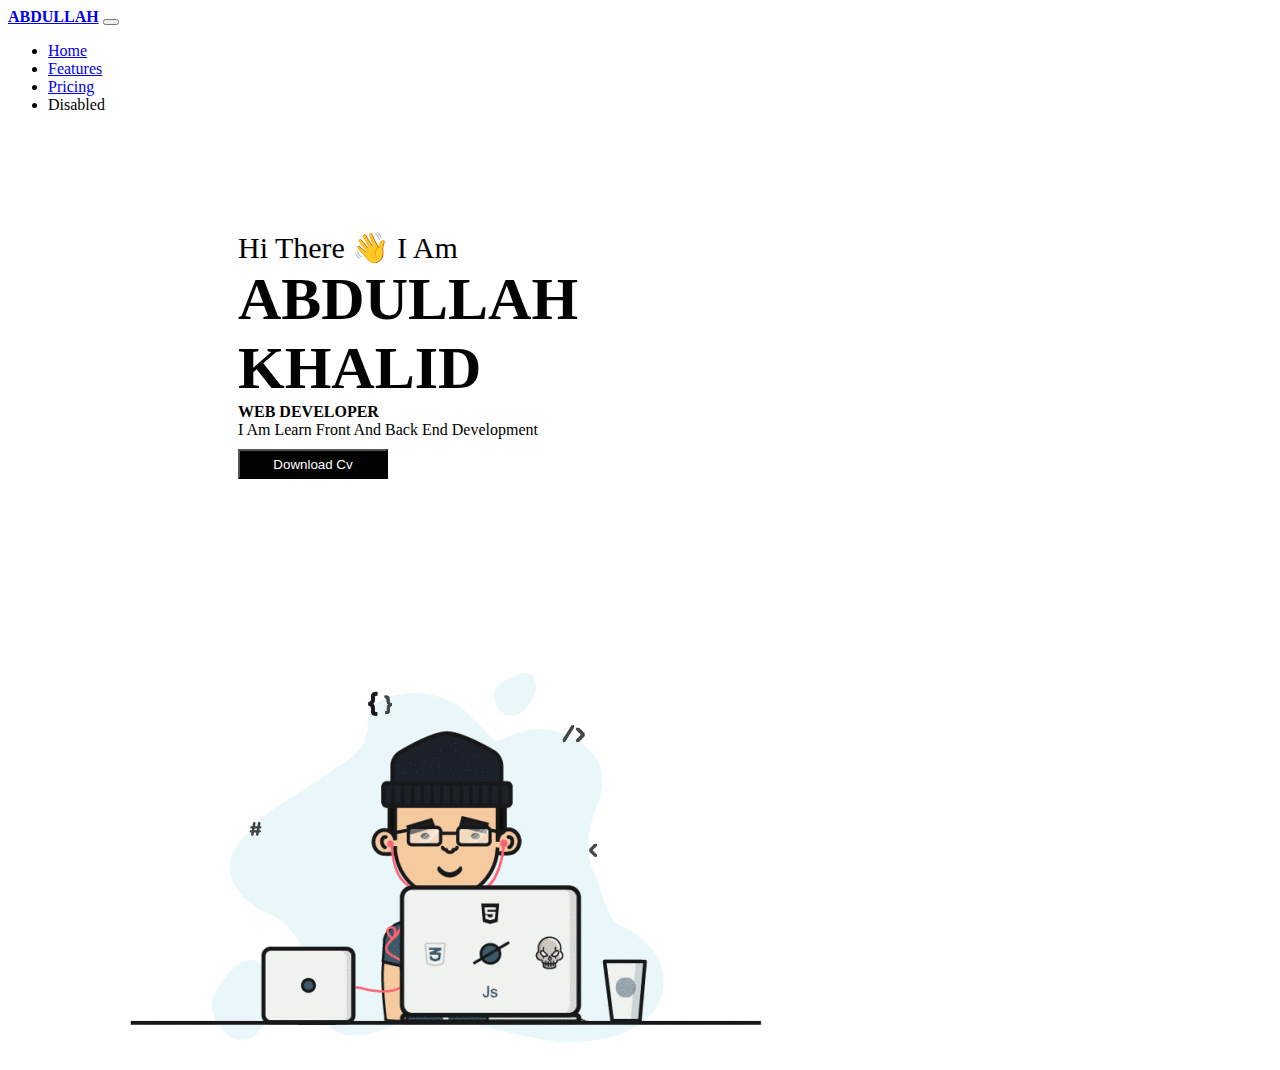
==== commit 6414bf59: "Add files via upload" ====
--- a/index.html
+++ b/index.html
@@ -1,627 +1,60 @@
-<!DOCTYPE html>
+<!doctype html>
 <html lang="en">
-<head>
-    <meta charset="UTF-8">
-    <meta name="viewport" content="width=device-width, initial-scale=1.0">
-    <title>Learn to Read Quran Online</title>
-    <link rel="stylesheet" href="index.css">
-    <link rel="stylesheet" href="https://cdnjs.cloudflare.com/ajax/libs/font-awesome/6.4.0/css/all.min.css" integrity="sha512-iecdLmaskl7CVkqkXNQ/ZH/XLlvWZOJyj7Yy7tcenmpD1ypASozpmT/E0iPtmFIB46ZmdtAc9eNBvH0H/ZpiBw==" crossorigin="anonymous" referrerpolicy="no-referrer" />
-    <link rel="stylesheet" href="resposive.css">
-    <link rel="stylesheet" href="https://cdnjs.cloudflare.com/ajax/libs/font-awesome/6.4.0/css/all.min.css" integrity="sha512-iecdLmaskl7CVkqkXNQ/ZH/XLlvWZOJyj7Yy7tcenmpD1ypASozpmT/E0iPtmFIB46ZmdtAc9eNBvH0H/ZpiBw==" crossorigin="anonymous" referrerpolicy="no-referrer" />
-</head>
-<body>
-    <header>
-            <div class="heading1">
-            <p>اَلْحَمْدُ لِلّٰہِ رَبِّ الْعٰلَمِیْنَ وَ الصَّلٰوۃُ وَالسَّلَامُ علٰی سَیِّدِ الْمُرْسَلِیْنَ اَمَّا بَعْدُ فَاَعُوْذُ بِاللّٰہِ مِنَ الشَیْطٰنِ الرَّجِیْمِ ؕ بِسْمِ اللّٰہِ الرَّحْمٰنِ الرَّ حِیْمِ</p>
-            
-            </div>
-            <div class=container>
-            <div class="logo"><img src="./Screenshot 2023-07-10 143140.png" alt=""></div>
-              <div class="navbar">
-                 <ul>
-                     <li><a href="">Home</a></li>
+  <head>
+    <meta charset="utf-8">
+    <meta name="viewport" content="width=device-width, initial-scale=1">
+    <title>Bootstrap demo</title>
+   <link rel="stylesheet" href="index.css">
+   <link rel="stylesheet" href="responsiv.css">
+    <link href="https://cdn.jsdelivr.net/npm/bootstrap@5.2.3/dist/css/bootstrap.min.css" rel="stylesheet" integrity="sha384-rbsA2VBKQhggwzxH7pPCaAqO46MgnOM80zW1RWuH61DGLwZJEdK2Kadq2F9CUG65" crossorigin="anonymous">
+  </head>
+  <body>
+    <nav class="navbar navbar-expand-lg bg-dark navbarr">
+        <div class="container-fluid">
+          <a class="navbar-brand text-light" href="#"><b>ABDULLAH</b></a>
+          <button class="navbar-toggler" type="button" data-bs-toggle="collapse" data-bs-target="#navbarNav" aria-controls="navbarNav" aria-expanded="false" aria-label="Toggle navigation">
+            <span class="navbar-toggler-icon"></span>
+          </button>
+          <div class="collapse navbar-collapse div1" id="navbarNav">
+            <ul class="navbar-nav ">
+              <li class="nav-item ">
+                <a class="nav-link active text-light" aria-current="page" href="#">Home</a>
+              </li>
+              <li class="nav-item">
+                <a class="nav-link text-light" href="#">Features</a>
+              </li>
+              <li class="nav-item">
+                <a class="nav-link text-light" href="#">Pricing</a>
+              </li>
+              <li class="nav-item">
+                <a class="nav-link text-light">Disabled</a>
+              </li>
+            </ul>
+          </div>
+        </div>
+      </nav>
 
-                     <li><a href="about us">About us</a></li>
+      <div class=" d-flex perent">
+        <div class="div2 ">
+            <p class="aa">Hi There 👋 I Am  </p>
+                <h1 class="abd">ABDULLAH <br> KHALID</h1>
+                <B><span>WEB DEVELOPER</span></B>
+                <br>
+                I Am Learn Front And Back End Development 
+              <br>
+               <button class="btn1">download cv</button>
+               </div>
+        
+        <div class="div3">
+            <img src="./68747470733a2f2f6d69726f2e6d656469756d2e636f6d2f6d61782f313336302f302a37513379765349765f7430696f4a2d5a2e676966.gif" alt="">
+        </div>
+       
+      </div>
 
-                     <li><a href="">Courses </a></li>
+      <div>
+        <p></p>
+      </div>
 
-                     <li><a href="">registration</a></li>
-
-                     <li><a href="">Gallery</a></li>
-
-                     <li><a href="">Contact Us</a></li>
-
-                     <li><a href="">donation</a></li>
-
-                     <li><a href="">career</a></li>
-
-                     <i class="fa-solid fa-graduation-cap"></i><li><a href="">student login</a></li>
-
-
-                </ul>
-              </div>
-              <div class="dlogo"><img src="./Screenshot 2023-07-12 100137.png" alt="" height="80px" width="80px"></div>
-                 </header>   
-            </div>
-            <div>
-              <img class="bodyimg" src="./WhatsApp_Image_2023-05-20_at_3_31_26_PM.jpeg" height="780px"  width="1349px">
-            </div>
-
-            <div class="about">
-               <h1>wellcome to quran teacher </h1>
-               <select class="option1" >
-                <option value="i want to learn">i want to learn</option>
-                <option value="">Arabic Grammar Course</option>
-                <option value="">Namaz Course</option>
-                <option value="">Darse Nizami Course</option>
-                <option value="">Darse Nizami Course</option>
-                <option value="">Hifz Quran (Quran Memorization Course)</option>
-               </select>
-            </div>
-            <div class="about2">
-              <div class="abc">
-              <!-- 1 -->
-              <div class="a">
-            <h1>35+</h1>
-            <h3>Branches</h3>
-            </div>
-            <!-- 2 -->
-            <div class="b">
-            <h1>22,344+</h1>
-              <h3>Pass out</h3>
-              </div>
-              <!-- 3 -->
-              <div class="c">
-             <h1>12,312+</h1>
-                <h3>Students</h3>
-                </div>
-                </div>
-
-            </div>
-            <div class="heading2">
-              <p>We welcome our users to Online Quran teaching services where we are offering 
-                multiple Islamic as well as character building and life reformation courses as per the 
-                teachings of Sharia. Thousands of individuals have learned to read Quran with these 
-                online Quran classes service in Pakistan and many other countries of the globe. As 
-                Dawat-e-Islami is doing its services in more than 107 walks of life with the sole aim of 
-                propagating the teachings of Quran and Sunnah and this is another step for those  
-                Islamic brothers and sisters who are aged or busy in their worldly affairs but haven’t 
-                learned the proper recitation of Quran. We urged to all our Islamic brothers and sisters  
-                to take admission in this online Quran academy and learn to read Quran properly.
-                Being a Muslim, it is our religious duty that we should not only recite Quran but also 
-                try to understand every word of it and if you are one of them who are unable to recite  
-                Quran properly then take admission in this online Quran teaching service and  
-                enlighten your heart with the sacred holy book of Almighty.</p>
-
-                 <iframe width="500" height="300" src="https://www.youtube.com/embed/yMg4DXHQooc" title="YouTube video player" frameborder="0" allow="accelerometer; autoplay; clipboard-write; encrypted-media; gyroscope; picture-in-picture; web-share" allowfullscreen></iframe> -->
-
-              <button class="button1">readmore</button>
-            </div>
-
-            <div class="Course1">
-              <h1>courses</h1>
-         </div>
-            <h1 class="headd">courses for brothers</h1>
-          <div class="main">
-           <!-- 1 -->
-           <div class="fc">
-              <img src="./Faizan-e-Tafseer-Course.jpg" alt="">
-              <h3>tafseer Course</h3>
-             
-              <p>No doubt the knowledge of Quran is the best of all knowledge and it is necessary for Muslims to not only learn the recit....</p>
-             <button>View Details</button>
-             </div>
-
-             <!-- 2 -->
-             <div class="fc fc1">
-               <img src="./Faizan-e-Tafseer-Course.jpg" alt="">
-               <h3>tafseer Course</h3>
-              
-               <p>No doubt the knowledge of Quran is the best of all knowledge and it is necessary for Muslims to not only learn the recit....</p>
-              <button>View Details</button>
-              </div>
-           
-
-           <!-- 3 -->
-
-           <div class="fc">
-             <img src="./Faizan-e-Tafseer-Course.jpg" alt="">
-             <h3>tafseer Course</h3>
-            
-             <p>No doubt the knowledge of Quran is the best of all knowledge and it is necessary for Muslims to not only learn the recit....</p>
-            <button>View Details</button>
-            </div>
-         
-         <!-- 4 -->
-         <div class="fc">
-           <img src="./Faizan-e-Tafseer-Course.jpg" alt="">
-           <h3>tafseer Course</h3>
-          
-           <p>No doubt the knowledge of Quran is the best of all knowledge and it is necessary for Muslims to not only learn the recit....</p>
-          <button>View Details</button>
-          </div>
-           </div>
-           <button class="btn">Veiw More</button>
-          
-             <h1 class="headd">courses for sisters</h1>
-             <div class="main">
-              <!-- 1 -->
-              <div class="fc">
-                 <img src="./Faizan-e-Tafseer-Course.jpg" alt="">
-                 <h3>tafseer Course</h3>
-                
-                 <p>No doubt the knowledge of Quran is the best of all knowledge and it is necessary for Muslims to not only learn the recit....</p>
-                <button>View Details</button>
-                </div>
-
-                <!-- 2 -->
-                <div class="fc fc1">
-                  <img src="./Faizan-e-Tafseer-Course.jpg" alt="">
-                  <h3>tafseer Course</h3>
-                 
-                  <p>No doubt the knowledge of Quran is the best of all knowledge and it is necessary for Muslims to not only learn the recit....</p>
-                 <button>View Details</button>
-                 </div>
-              
-
-              <!-- 3 -->
-
-              <div class="fc">
-                <img src="./Faizan-e-Tafseer-Course.jpg" alt="">
-                <h3>tafseer Course</h3>
-               
-                <p>No doubt the knowledge of Quran is the best of all knowledge and it is necessary for Muslims to not only learn the recit....</p>
-               <button>View Details</button>
-               </div>
-            
-            <!-- 4 -->
-            <div class="fc">
-              <img src="./Faizan-e-Tafseer-Course.jpg" alt="">
-              <h3>tafseer Course</h3>
-             
-              <p>No doubt the knowledge of Quran is the best of all knowledge and it is necessary for Muslims to not only learn the recit....</p>
-             <button>view Details</button>
-             </div>
-             
-           </div>
-           <button  class="btn"></a>Veiw More</button>
-
-
-           
-          
-
-           <div class="Course1">
-            <h1>Why Choose Quran Teacher</h1>
-          </div>
-            </div>
-            <!-- 1 -->
-
-            <div class="qtd">
-              <div class="qt">
-                <img  class="qti" src="./Expert-Quran-Tutor.jpg" height="100px" width="100px" alt="">
-
-                <h3>Expert Quran Tutor</h3>
-
-               <span> All the classes of online Quran teaching are conducted by well qualified Islamic scholars and expert Quran tutors who will teach you the recitation of Quran as per Arabic phonetics </span>
-              </div>
-            
-          
-
-
-            <!-- 2 -->
-
-
-            <div class="qt">
-              <img  class="qti" src="./We-value-our-students.jpg" height="100px" width="100px" alt="">
-
-              <h3>Expert Quran Tutor</h3>
-
-             <span>We value each and every student and that is why every student is being taught by a teacher individually so that students can learn everything in an efficient manner</span>
-            </div>
-
-
-
-
-            <!-- 3 -->
-
-            <div class="qt qtt">
-              <img  class="qti" src="./Male-&-Female-Teachers.jpg" height="100px" width="100px" alt="">
-
-              <h3>Expert Quran Tutor</h3>
-
-             <span>We have many well qualified and expert male and female Quran tutors and as per the teachings of Sharia we offer separate teachers for male and females accordingly.</span>
-            </div>
-
-
-
-            <!-- 4 -->
-
-
-            <div class="qt">
-              <img  class="qti" src="./Flexible-Timings.jpg" height="100px" width="100px" alt="">
-
-              <h3>Flexible Timings</h3>
-
-             <span>We are online 24/7 so; Muslims from all around the world can select online Quran classes timing as per their conformity and availability.</span>
-            </div>
-
-
-            <!-- 5 -->
-
-
-
-            <div class="qt">
-              <img  class="qti" src="./3-Days-Free-Trial.jpg" height="100px" width="100px" alt="">
-
-              <h3>3 Days Free Trial</h3>
-
-             <span>We have many years of experience in online Quran teaching, we value our clients and that's why we offer a free trial of 3-days so you can evaluate our teaching skills. </span>
-            </div>
-
-
-
-
-            <!-- 6 -->
-
-
-
-            <div class="qt">
-              <img  class="qti" src="./Certificate.jpg" height="100px" width="100px" alt="">
-
-              <h3>Certificate</h3>
-
-             <span>We provide certificates to our students who successfully complete their online Quran courses </span>
-            </div>
-
-
-
-          <!-- perant div close -->
-          </div>
-
-           <div class="Course1"><h1>image Gallery</h1></div>
-   
-           <div class="ic"> 
-           <div class="fi "><img src="./WhatsApp_Image_2021-01-25_at_10_59_26_AM.jpeg" alt=""width="600px" height="400px" ></div>     
-           <div class="s2"><img src="./04.jpg" alt="" width="600px" height="400px" ></div>      
-            </div>
-        
-        
-                <div class="Course1">
-                         <h1>video gallery</h1>
-                    </div>
-        
-                       <div class="ic"> 
-           <div class="fi ">
-            <video width="600px" height="400px" poster="https://www.quranteacher.net/public_html/thumb_video/top_performer.jpeg" controls>
-          <source src="./WhatsApp_Video_2023-05-09_at_4_50_57_PM.mp4" type="video/mp4">
-        </video>
-        </div>     
-           <div class="s2">
-            <video width="600px" height="400px" poster="https://www.quranteacher.net/public_html/thumb_video/thumbnail22.png" controls>
-            <source src="./NIKAH.mp4" type="video/mp4">
-            
-          </video></div>      
-            </div>
-        
-        
-                    <div class="Course1">
-                         <h1>Testimonial</h1>
-                    </div>
-        
-                    <div>
-                      <div class="Testimonial1" >
-                        <p class="test1">A brilliant service and personally I’ve learned the reading of Quran with proper Arabic accent and pronunciation by taking admission in the Nazra Quran (Quran Reading) Course. The person who teaches me Quran is very knowledgeable and explains each and every point of recitation in an efficient manner.</p>
-                      </div>
-                    </div>
-        
-        
-                    <div class="Course1">
-                      <h1>contact us</h1>
-                 </div>
-        
-        
-                 <div class="cuco">
-                  <div>
-                  <h2 class="cutxt">Connect To Quran Teacher</h2>
-                  <h5 class="cutxtB">(Faizan Online Academy)</h5>
-                  <div>
-                    
-                  <p class="cutxtC"><b>Address:</b> Global Islamic Centre <br>
-                    Aalami Madani Markaz Faizan-e-Madina,<br>
-                    Near Capital Telephone Exchange,<br>
-                    Main University Road,<br>
-                    Babul Madina Karachi 75300 Pakistan.</p><br>
-                    <strong class="link">Email:</strong>
-                    <a href="" class="linka">mtmo.ibhai@dawateislami.net</a><br><br>
-                    <p class="cutxtB"><b>UAN:</b> +92 313 92 92 992</p>
-                    <p class="cutxtB"><b>Whatsapp: </b> +92 313 92 92 992</p>
-                  </div>
-                
-
-                  <img class="cuimg" src="./contactus.jpg" alt="">
-                  </div>
-
-                  <div class="formd">
-                    <form>
-                      <input id="name" placeholder="youe name " type="text" size="40">
-
-                      <input id="email" placeholder="your email" type="email" size="40">
-
-                      <select name="" id="country" >
-                        <option>select country</option>
-                        <option value="AF">Afghanistan</option>
-                        <option value="AX">Aland Islands</option>
-                        <option value="AL">Albania</option>
-                        <option value="DZ">Algeria</option>
-                        <option value="AS">American Samoa</option>
-                        <option value="AD">Andorra</option>
-                        <option value="AO">Angola</option>
-                        <option value="AI">Anguilla</option>
-                        <option value="AQ">Antarctica</option>
-                        <option value="AG">Antigua and Barbuda</option>
-                        <option value="AR">Argentina</option>
-                        <option value="AM">Armenia</option>
-                        <option value="AW">Aruba</option>
-                        <option value="AU">Australia</option>
-                        <option value="AT">Austria</option>
-                        <option value="AZ">Azerbaijan</option>
-                        <option value="BS">Bahamas</option>
-                        <option value="BH">Bahrain</option>
-                        <option value="BD">Bangladesh</option>
-                        <option value="BB">Barbados</option>
-                        <option value="BY">Belarus</option>
-                        <option value="BE">Belgium</option>
-                        <option value="BZ">Belize</option>
-                        <option value="BJ">Benin</option>
-                        <option value="BM">Bermuda</option>
-                        <option value="BT">Bhutan</option>
-                        <option value="BO">Bolivia</option>
-                        <option value="BQ">Bonaire, Sint Eustatius and Saba</option>
-                        <option value="BA">Bosnia and Herzegovina</option>
-                        <option value="BW">Botswana</option>
-                        <option value="BV">Bouvet Island</option>
-                        <option value="BR">Brazil</option>
-                        <option value="IO">British Indian Ocean Territory</option>
-                        <option value="BN">Brunei Darussalam</option>
-                        <option value="BG">Bulgaria</option>
-                        <option value="BF">Burkina Faso</option>
-                        <option value="BI">Burundi</option>
-                        <option value="KH">Cambodia</option>
-                        <option value="CM">Cameroon</option>
-                        <option value="CA">Canada</option>
-                        <option value="CV">Cape Verde</option>
-                        <option value="KY">Cayman Islands</option>
-                        <option value="CF">Central African Republic</option>
-                        <option value="TD">Chad</option>
-                        <option value="CL">Chile</option>
-                        <option value="CN">China</option>
-                        <option value="CX">Christmas Island</option>
-                        <option value="CC">Cocos (Keeling) Islands</option>
-                        <option value="CO">Colombia</option>
-                        <option value="KM">Comoros</option>
-                        <option value="CG">Congo</option>
-                        <option value="CD">Congo, Democratic Republic of the Congo</option>
-                        <option value="CK">Cook Islands</option>
-                        <option value="CR">Costa Rica</option>
-                        <option value="CI">Cote D'Ivoire</option>
-                        <option value="HR">Croatia</option>
-                        <option value="CU">Cuba</option>
-                        <option value="CW">Curacao</option>
-                        <option value="CY">Cyprus</option>
-                        <option value="CZ">Czech Republic</option>
-                        <option value="DK">Denmark</option>
-                        <option value="DJ">Djibouti</option>
-                        <option value="DM">Dominica</option>
-                        <option value="DO">Dominican Republic</option>
-                        <option value="EC">Ecuador</option>
-                        <option value="EG">Egypt</option>
-                        <option value="SV">El Salvador</option>
-                        <option value="GQ">Equatorial Guinea</option>
-                        <option value="ER">Eritrea</option>
-                        <option value="EE">Estonia</option>
-                        <option value="ET">Ethiopia</option>
-                        <option value="FK">Falkland Islands (Malvinas)</option>
-                        <option value="FO">Faroe Islands</option>
-                        <option value="FJ">Fiji</option>
-                        <option value="FI">Finland</option>
-                        <option value="FR">France</option>
-                        <option value="GF">French Guiana</option>
-                        <option value="PF">French Polynesia</option>
-                        <option value="TF">French Southern Territories</option>
-                        <option value="GA">Gabon</option>
-                        <option value="GM">Gambia</option>
-                        <option value="GE">Georgia</option>
-                        <option value="DE">Germany</option>
-                        <option value="GH">Ghana</option>
-                        <option value="GI">Gibraltar</option>
-                        <option value="GR">Greece</option>
-                        <option value="GL">Greenland</option>
-                        <option value="GD">Grenada</option>
-                        <option value="GP">Guadeloupe</option>
-                        <option value="GU">Guam</option>
-                        <option value="GT">Guatemala</option>
-                        <option value="GG">Guernsey</option>
-                        <option value="GN">Guinea</option>
-                        <option value="GW">Guinea-Bissau</option>
-                        <option value="GY">Guyana</option>
-                        <option value="HT">Haiti</option>
-                        <option value="HM">Heard Island and Mcdonald Islands</option>
-                        <option value="VA">Holy See (Vatican City State)</option>
-                        <option value="HN">Honduras</option>
-                        <option value="HK">Hong Kong</option>
-                        <option value="HU">Hungary</option>
-                        <option value="IS">Iceland</option>
-                        <option value="IN">India</option>
-                        <option value="ID">Indonesia</option>
-                        <option value="IR">Iran, Islamic Republic of</option>
-                        <option value="IQ">Iraq</option>
-                        <option value="IE">Ireland</option>
-                        <option value="IM">Isle of Man</option>
-                        <option value="IL">Israel</option>
-                        <option value="IT">Italy</option>
-                        <option value="JM">Jamaica</option>
-                        <option value="JP">Japan</option>
-                        <option value="JE">Jersey</option>
-                        <option value="JO">Jordan</option>
-                        <option value="KZ">Kazakhstan</option>
-                        <option value="KE">Kenya</option>
-                        <option value="KI">Kiribati</option>
-                        <option value="KP">Korea, Democratic People's Republic of</option>
-                        <option value="KR">Korea, Republic of</option>
-                        <option value="XK">Kosovo</option>
-                        <option value="KW">Kuwait</option>
-                        <option value="KG">Kyrgyzstan</option>
-                        <option value="LA">Lao People's Democratic Republic</option>
-                        <option value="LV">Latvia</option>
-                        <option value="LB">Lebanon</option>
-                        <option value="LS">Lesotho</option>
-                        <option value="LR">Liberia</option>
-                        <option value="LY">Libyan Arab Jamahiriya</option>
-                        <option value="LI">Liechtenstein</option>
-                        <option value="LT">Lithuania</option>
-                        <option value="LU">Luxembourg</option>
-                        <option value="MO">Macao</option>
-                        <option value="MK">Macedonia, the Former Yugoslav Republic of</option>
-                        <option value="MG">Madagascar</option>
-                        <option value="MW">Malawi</option>
-                        <option value="MY">Malaysia</option>
-                        <option value="MV">Maldives</option>
-                        <option value="ML">Mali</option>
-                        <option value="MT">Malta</option>
-                        <option value="MH">Marshall Islands</option>
-                        <option value="MQ">Martinique</option>
-                        <option value="MR">Mauritania</option>
-                        <option value="MU">Mauritius</option>
-                        <option value="YT">Mayotte</option>
-                        <option value="MX">Mexico</option>
-                        <option value="FM">Micronesia, Federated States of</option>
-                        <option value="MD">Moldova, Republic of</option>
-                        <option value="MC">Monaco</option>
-                        <option value="MN">Mongolia</option>
-                        <option value="ME">Montenegro</option>
-                        <option value="MS">Montserrat</option>
-                        <option value="MA">Morocco</option>
-                        <option value="MZ">Mozambique</option>
-                        <option value="MM">Myanmar</option>
-                        <option value="NA">Namibia</option>
-                        <option value="NR">Nauru</option>
-                        <option value="NP">Nepal</option>
-                        <option value="NL">Netherlands</option>
-                        <option value="AN">Netherlands Antilles</option>
-                        <option value="NC">New Caledonia</option>
-                        <option value="NZ">New Zealand</option>
-                        <option value="NI">Nicaragua</option>
-                        <option value="NE">Niger</option>
-                        <option value="NG">Nigeria</option>
-                        <option value="NU">Niue</option>
-                        <option value="NF">Norfolk Island</option>
-                        <option value="MP">Northern Mariana Islands</option>
-                        <option value="NO">Norway</option>
-                        <option value="OM">Oman</option>
-                        <option value="PK">Pakistan</option>
-                        <option value="PW">Palau</option>
-                        <option value="PS">Palestinian Territory, Occupied</option>
-                        <option value="PA">Panama</option>
-                        <option value="PG">Papua New Guinea</option>
-                        <option value="PY">Paraguay</option>
-                        <option value="PE">Peru</option>
-                        <option value="PH">Philippines</option>
-                        <option value="PN">Pitcairn</option>
-                        <option value="PL">Poland</option>
-                        <option value="PT">Portugal</option>
-                        <option value="PR">Puerto Rico</option>
-                        <option value="QA">Qatar</option>
-                        <option value="RE">Reunion</option>
-                        <option value="RO">Romania</option>
-                        <option value="RU">Russian Federation</option>
-                        <option value="RW">Rwanda</option>
-                        <option value="BL">Saint Barthelemy</option>
-                        <option value="SH">Saint Helena</option>
-                        <option value="KN">Saint Kitts and Nevis</option>
-                        <option value="LC">Saint Lucia</option>
-                        <option value="MF">Saint Martin</option>
-                        <option value="PM">Saint Pierre and Miquelon</option>
-                        <option value="VC">Saint Vincent and the Grenadines</option>
-                        <option value="WS">Samoa</option>
-                        <option value="SM">San Marino</option>
-                        <option value="ST">Sao Tome and Principe</option>
-                        <option value="SA">Saudi Arabia</option>
-                        <option value="SN">Senegal</option>
-                        <option value="RS">Serbia</option>
-                        <option value="CS">Serbia and Montenegro</option>
-                        <option value="SC">Seychelles</option>
-                        <option value="SL">Sierra Leone</option>
-                        <option value="SG">Singapore</option>
-                        <option value="SX">Sint Maarten</option>
-                        <option value="SK">Slovakia</option>
-                        <option value="SI">Slovenia</option>
-                        <option value="SB">Solomon Islands</option>
-                        <option value="SO">Somalia</option>
-                        <option value="ZA">South Africa</option>
-                        <option value="GS">South Georgia and the South Sandwich Islands</option>
-                        <option value="SS">South Sudan</option>
-                        <option value="ES">Spain</option>
-                        <option value="LK">Sri Lanka</option>
-                        <option value="SD">Sudan</option>
-                        <option value="SR">Suriname</option>
-                        <option value="SJ">Svalbard and Jan Mayen</option>
-                        <option value="SZ">Swaziland</option>
-                        <option value="SE">Sweden</option>
-                        <option value="CH">Switzerland</option>
-                        <option value="SY">Syrian Arab Republic</option>
-                        <option value="TW">Taiwan, Province of China</option>
-                        <option value="TJ">Tajikistan</option>
-                        <option value="TZ">Tanzania, United Republic of</option>
-                        <option value="TH">Thailand</option>
-                        <option value="TL">Timor-Leste</option>
-                        <option value="TG">Togo</option>
-                        <option value="TK">Tokelau</option>
-                        <option value="TO">Tonga</option>
-                        <option value="TT">Trinidad and Tobago</option>
-                        <option value="TN">Tunisia</option>
-                        <option value="TR">Turkey</option>
-                        <option value="TM">Turkmenistan</option>
-                        <option value="TC">Turks and Caicos Islands</option>
-                        <option value="TV">Tuvalu</option>
-                        <option value="UG">Uganda</option>
-                        <option value="UA">Ukraine</option>
-                        <option value="AE">United Arab Emirates</option>
-                        <option value="GB">United Kingdom</option>
-                        <option value="US">United States</option>
-                        <option value="UM">United States Minor Outlying Islands</option>
-                        <option value="UY">Uruguay</option>
-                        <option value="UZ">Uzbekistan</option>
-                        <option value="VU">Vanuatu</option>
-                        <option value="VE">Venezuela</option>
-                        <option value="VN">Viet Nam</option>
-                        <option value="VG">Virgin Islands, British</option>
-                        <option value="VI">Virgin Islands, U.s.</option>
-                        <option value="WF">Wallis and Futuna</option>
-                        <option value="EH">Western Sahara</option>
-                        <option value="YE">Yemen</option>
-                        <option value="ZM">Zambia</option>
-                        <option value="ZW">Zimbabwe</option>
-                    </select>
-
-                    <input id="subject" placeholder="subject" type="text" size="90">
-                    <textarea name="" placeholder="message" id="" cols="80" rows="20"></textarea>
-                    </form>
-                    <button class="btnn">  send message</button>
-                  </div>
-
-                </div>
-
-                <div class="footerd">
-                  
-                  Copyright © 2023 by abdullah, 
-                    <a href="https://www.dawateislami.net/">Dawat-e-Islami</a>
-                </div>
-
-
-        
-            
-               
-   
-
-</body>
+    <script src="https://cdn.jsdelivr.net/npm/bootstrap@5.2.3/dist/js/bootstrap.bundle.min.js" integrity="sha384-kenU1KFdBIe4zVF0s0G1M5b4hcpxyD9F7jL+jjXkk+Q2h455rYXK/7HAuoJl+0I4" crossorigin="anonymous"></script>
+  </body>
 </html>--- a/index.css
+++ b/index.css
@@ -1,518 +1,51 @@
-body{
-    margin: 0%;
-    padding: 0%;
-    text-transform: capitalize;
-    
-}
- /* heading1 */
-.heading1{
- background-color: black;
- flex-grow: 1;
- color: white;
- text-align: center;
- height: 30px;
- font-size: 18px;
-  padding-top: 5px; 
- 
-}
-.bodyimg{
-    width: 100%;
-}
-
-.heading1 > p{
-    margin: 0%;
-    
-}
-/* :end */
-.container{
-    display: flex;
+*{text-transform: capitalize;
   
 
 }
-.logo{
-    flex-wrap: 2;
-    padding-left: 80px;
-    display: block;
+.div1{
+    justify-content: end;
+    align-items: end;
 }
-
-.container{
-    display: flex;
+.div2{
+  
+  width: 80%;
+  height: 400px;
+  margin: 0%;
+    padding: 0%;
+    padding-left: 230px;
+    padding-top: 100px;
 }
-li{
-    display: flex;
-    display: inline-block;
-    padding: 10px;
-    padding-top: 20px;  
-    margin-top: -10px;
-} 
-a{
-    color: inherit;
-    text-decoration: none;
-}
-li:hover{
-    background-color: #54a5dc;
-    padding-top: 20px;
-    padding-bottom: 20px;
-}
-.dlogo{
-    /* padding-top: 10px; */
-    padding-left: 20px;
-
-}
-
-.about{
-    display: flex;
-    background-color: #54a5dc;
-    height: 70px;
-    flex-wrap: wrap;
+.div3{
     
-
-}
-.option1{
-   height: 50px ;
-   width: 250px;
-   font-size: large;
-   font-family: Arial, Helvetica, sans-serif;
-   margin-top: 15px;
-
-}
-.about > h1{
-    text-align: center;
-    padding-left: 250px;
-    padding-right: 50px;
-    color: white;
-    font-size: 40px;
-    margin: 0%;
-    margin-top: 12px;
-    
-}
-.about2{
-    background-color: #4384b0;
-    height: 140px;
     width: 100%;
-    display: flex;
-    justify-content: center;
-    flex-wrap: wrap;
-    
-    
-}
-.abc{
-    display: flex;
-    
-
-    
-}
-.a > h1 {
-    
-    margin: 0%;
-    padding-left: 18px;
-    
-}
-.a > h3 {
-    
-    margin: 0%;
-    color: #213740;
-    font-size: 20px;
-    font-weight: 600;
-    margin-top: 13px;
-    padding-left: 20px;
-    
-}
-.b > h1 {
-    
-    margin: 0%;
-    padding-left: 18px;
-    
-}
-.b > h3 {
-    
-    margin: 0%;
-    color: #213740;
-    font-size: 20px;
-    font-weight: 600;
-    margin-top: 13px;
-    padding-left: 83px;
-    
-}
-.c > h1 {
-    
-    margin: 0%;
-    padding-left: 18px;
-    
-}
-.c > h3 {
-    
-    margin: 0%;
-    color: #213740;
-    font-size: 20px;
-    font-weight: 600;
-    margin-top: 13px;
-    padding-left: 83px;
-    
-}
-.a{
-    padding-right: 100px;
-    color: white;
-    font-size: 35px;
-    
-}
-.b{
-    padding-right: 30px;
-    color: white;
-    font-size: 35px;
-}
-.c{
-    padding-left: 30px;
-    color: white;
-    font-size: 35px;
-}
-.about2 > h1{
-    padding-left: 50px;
-    padding-right: 100px;
-    color: white;
-    font-size: 60px;
-    margin: 0%;
-    padding-top: 15px;
-    
-}
-.heading2{
-    padding-left: 50px;
-    padding-top: 35px;
-    font-family: Arial, Helvetica, sans-serif;
-    font-size: small;
-    text-align: justify;
-    width: 500px;
-    line-height: 180%;
-    color: rgb(133, 133, 133);
-    display: flex;
-    display: inline-block;
-    flex-wrap: wrap;
-
-   
-
-}
-iframe{
-    display: inline-block;
-    position: absolute;
-    left: 50%;
-    margin-top: -334px;
-    
-   
-}
-.button1{
-    height: 30px;
-    width: 70px;
-    margin-left: 150px;
-    background-color: #54a5dc;
-    color: white;
-    border: #54a5dc;
-    border-radius: 3px 3px 3px 3px;
-}
-.Course1{
- height: 70px;
- width: 100%;
- background-color: #54a5dc;
- margin-top: 10px;
-}
-.Course1 > h1{
-    text-align: center;
-    padding-left: 50px;
-    padding-right: 100px;
-    color: white;
-    font-size: 60px;
-    margin: 0%;
-    
-
-}
-.headd{
-    text-align: center;
-}
-.main {
-    flex-wrap: wrap;
-      display: inline-block;
-     display: flex;
-     width: 100%;
-     justify-content: center;
-
-  }
-  
-  .fc {
-    height: 300px;
-    width: 250px;
-    padding: 10px;
-    border: 0.5px solid #54a5dc;
-    margin: 10px;
-    position: relative;
-    overflow: hidden;
-    font-size: 15px;
-    cursor: pointer;
-    
-    
-  }
-  
-  .fc> img {
-    height: 150px;
-    width: 100%;
-    image-rendering: crisp-edges;
-  }
-  
-  .fc > img:hover {
-    zoom: 10px;
-    /* height: 210px; */
-transform: scale(1.2);
-overflow: hidden;
-   
-  }
-  .fc > h3 {
-    text-align: center;
-    margin: 0px;
-    padding: 5px;
-  }
-  
-  .fc> p {
-    text-align: center;
-    margin: 0px;
-    padding: 5px;
-    text-align: justify;
-  }
-.fc > button{
-    position: absolute;
-    left: 60%;
-    bottom:10px;
-    background-color: #54a5dc;
-    color: white;
-    border: #54a5dc;
-    height: 30px;
-
-}
-.btn{
-    height: 40px ;
-    width: 80px;
-    margin-left: 47%;
-    margin-top: 20px;
-    background-color: #54a5dc;
-    border: #54a5dc;
-    color:white;
-}
-.ct{
-    height: 70px;
-    width: 1349px;
-    background-color: #54a5dc;
-    margin-top: 10px;
-}
-.ct > h1{
-    margin: 0%;
-    text-align: center;
-    padding-left: 50px;
-    padding-right: 100px;
-    color: white;
-    font-size: 60px;
-    margin: 0%;
-}
-
-.qtd{
-    height: 616px;
-    background-color: azure;
-    display: flex;
-    flex-wrap: wrap;
-    width: 100%;
-    justify-content:space-evenly;
-    background-color: #f5f5f5;
-}
-.qti{
-    border-radius: 50%;
-    border:10px solid #faf9f7;
-
-    
-}
-.qt{
-    margin-top: 45px;
-    height: 245px;
-    width: 362px;
-    overflow: hidden;
-    cursor: pointer;
-    text-align: center;
-
-}
-.qt > h3{
+    height:auto ;
     margin: 0%;
     padding: 0%;
-    font-size: 25px;
-    margin-bottom: 10px;
+    padding-left: 100px;
 }
-.qt > p{
-    text-align: center;
-    margin: 0px;
-    padding: 5px;
-    text-align: justify;
-    font-size: 15px;
-    line-break: auto;
-    line-height: 20px;
+.aa{
+    font-size: 30px;
+}
+.abd{
+    font-size: 60px;
+    padding-top: 10px;
+    color: #030303;
+    text-shadow: 8px 1px rgb(255, 255, 255);
+    margin: 0%;
+    padding: 0%;
+}
+h1{
+    margin: 0%;
+    padding: 0%;
+}
+p{
+    margin: 0%;
+    padding: 0%;
+}
+.btn1{
     margin-top: 10px;
+    width: 150px;
+    height: 30px;
+    background-color: #030303;
+    color: white;
 }
-span{
-    vertical-align: baseline;
-    font: initial;
-    font-size: 11px;
-    font-family: Arial, Helvetica, sans-serif;
-    
-}
-
-.qtt{
-    display: inline-block;
-}
-
-
-.ig{
-    height: 70px;
-    width: 100%;
-    padding: 0%;
-    margin: 0%;
-    background-color: #54a5dc;
-    margin-top: 10px;
-    display: flex;
-    flex-wrap: wrap;
-    align-items: center;
-    justify-content: center;
-    color: white;
-    font-size: 25px;
-}
-.ic{
-    display: flex;
-    flex-wrap: wrap;
-    background-color: #f0e4e4;
-    padding: 30px ;
-    justify-content: center;
-}
-.fi{
-    padding-right: 50px;
-}
-.s2a{
-    padding-left: 40px;
-}
-.Testimonial1{
-   
-    padding-top: 35px;
-    font-family: Arial, Helvetica, sans-serif;
-    font-size: 16px;
-    text-align: justify;
-    text-align: center;
-    line-height: 180%;
-    color: rgb(133, 133, 133);
-    display: flex;
-    display: inline-block;
-    width: 1000px;
-    padding-left: 170px;
-   
-}
-.Testimonial1 > p{
-    text-align: center;
-}
-
-.cutxt {
-    flex-wrap: wrap;
-    font-size: 30px;
-    padding-left: 100px;
-    
-    font-family: system-ui, -apple-system, BlinkMacSystemFont, 'Segoe UI', Roboto, Oxygen, Ubuntu, Cantarell, 'Open Sans', 'Helvetica Neue', sans-serif;
-}
-.cutxtB{
-    flex-wrap: wrap;
-   font-family: system-ui, -apple-system, BlinkMacSystemFont, 'Segoe UI', Roboto, Oxygen, Ubuntu, Cantarell, 'Open Sans', 'Helvetica Neue', sans-serif; 
-   font-size: 14.3px;
-   padding-left: 102px;
-}
-.cutxtC{
-    flex-wrap: wrap;
-    font-size: 14.3px;
-    font-family: system-ui, -apple-system, BlinkMacSystemFont, 'Segoe UI', Roboto, Oxygen, Ubuntu, Cantarell, 'Open Sans', 'Helvetica Neue', sans-serif;
-    display: flex;
-    display: inline-block;
-    width: 300px;
-    padding-left: 102px;
-    line-height: 25px;
-}
-.link{
-    flex-wrap: wrap;
-    font-size: 14.3px;
-    font-family: system-ui, -apple-system, BlinkMacSystemFont, 'Segoe UI', Roboto, Oxygen, Ubuntu, Cantarell, 'Open Sans', 'Helvetica Neue', sans-serif;
-    padding-left: 102px;
-    
-}
-.linka{
-    flex-wrap: wrap;
-    font-size: 14.3px;
-    font-family: system-ui, -apple-system, BlinkMacSystemFont, 'Segoe UI', Roboto, Oxygen, Ubuntu, Cantarell, 'Open Sans', 'Helvetica Neue', sans-serif;
-}
-.cuimg{
-    flex-wrap: wrap;
-    padding-left:102px ;
-}
-
-.cuco{
-    flex-wrap: wrap;
-    display: flex;
-}
-.formd{
-    flex-wrap: wrap;
-    padding-top: 100px;
-    padding-left: 30px;
-}
-#name{
-    flex-wrap: wrap;
-    height: 24px;
-}
-#email{
-    flex-wrap: wrap;
-    height: 24px;
-    margin-left: 20px;
-}
-#country{
-    flex-wrap: wrap;
-    margin-top: 27px;
-    height: 30px;
-    display: block;
-}
-#subject{
-    flex-wrap: wrap;
- margin-top: 25px;
-    height: 24px;
-    margin-bottom: 15px;
-}
-.btnn{
-    flex-wrap: wrap;
-    margin-top: 13px;
-    height: 40px;
-    color: white;
-    background-color: #54a5dc;
-    border: #54a5dc;
-    margin-bottom:50px ;
-
-}
-.footerd{
-    flex-wrap: wrap;
-    height: 70px;
-    background-color: black;
-    color: white;
-    padding-top: 36px;
-    padding-left: 84px;
-    font-size: small;
-}
-.footerd > a{
-    color: #54a5dc;
-}
-
-
-
-
-
-
-
-
-
-
-
-
-
-
- 
--- a/responsiv.css
+++ b/responsiv.css
@@ -0,0 +1,13 @@
+@media (max-width: 600px){
+   .navbarr{
+    width: 285%;
+   }
+   
+    .perent{
+     display: block;
+    }
+    .div2{
+        display: none;
+    }
+
+}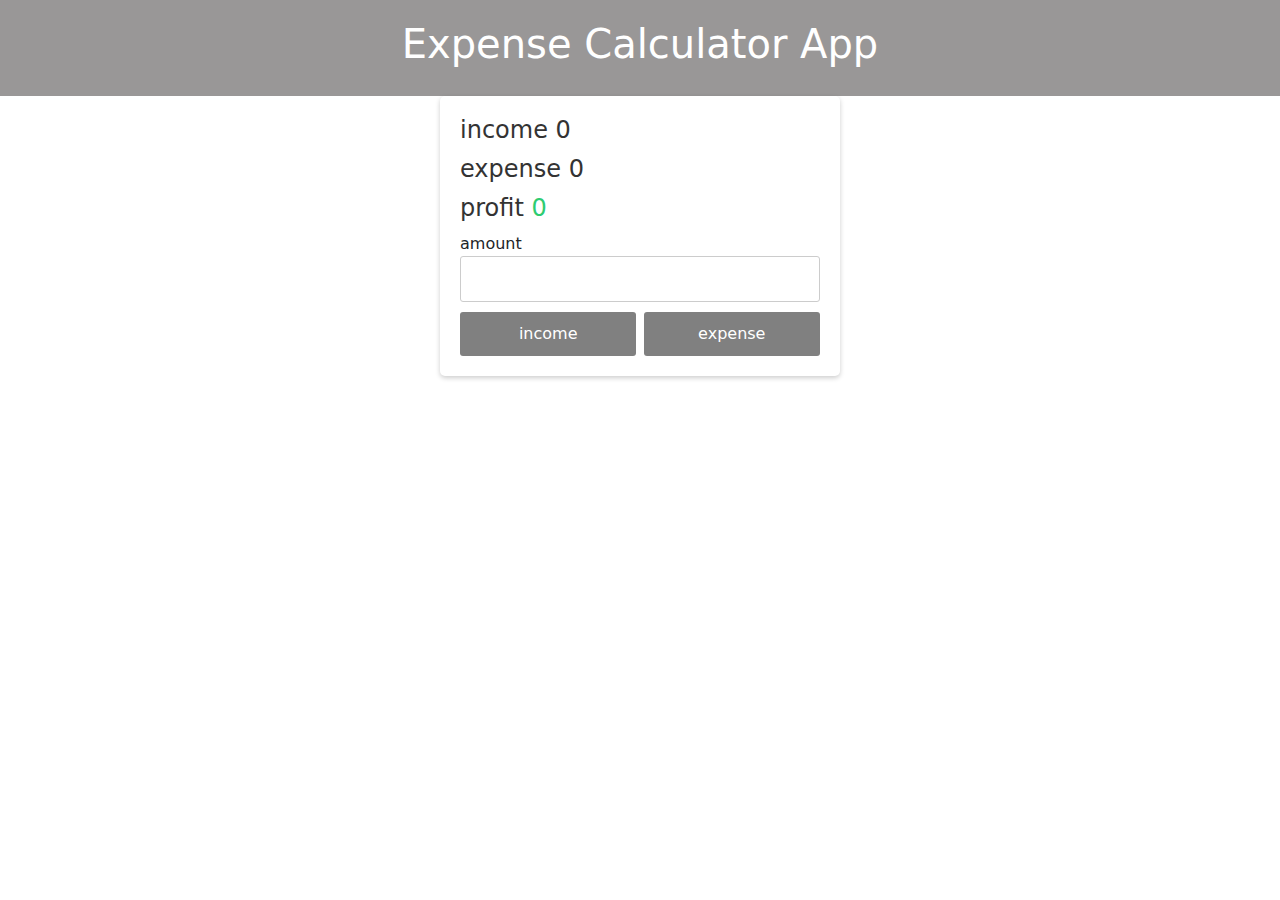
==== commit c6d35416: "Add files via upload" ====
--- a/index.html
+++ b/index.html
@@ -1,60 +1,40 @@
-<!doctype html>
+<!DOCTYPE html>
 <html lang="en">
-  <head>
-    <meta charset="utf-8">
-    <meta name="viewport" content="width=device-width, initial-scale=1">
-    <title>Bootstrap demo</title>
-   <link rel="stylesheet" href="index.css">
-   <link rel="stylesheet" href="responsiv.css">
-    <link href="https://cdn.jsdelivr.net/npm/bootstrap@5.2.3/dist/css/bootstrap.min.css" rel="stylesheet" integrity="sha384-rbsA2VBKQhggwzxH7pPCaAqO46MgnOM80zW1RWuH61DGLwZJEdK2Kadq2F9CUG65" crossorigin="anonymous">
-  </head>
-  <body>
-    <nav class="navbar navbar-expand-lg bg-dark navbarr">
-        <div class="container-fluid">
-          <a class="navbar-brand text-light" href="#"><b>ABDULLAH</b></a>
-          <button class="navbar-toggler" type="button" data-bs-toggle="collapse" data-bs-target="#navbarNav" aria-controls="navbarNav" aria-expanded="false" aria-label="Toggle navigation">
-            <span class="navbar-toggler-icon"></span>
-          </button>
-          <div class="collapse navbar-collapse div1" id="navbarNav">
-            <ul class="navbar-nav ">
-              <li class="nav-item ">
-                <a class="nav-link active text-light" aria-current="page" href="#">Home</a>
-              </li>
-              <li class="nav-item">
-                <a class="nav-link text-light" href="#">Features</a>
-              </li>
-              <li class="nav-item">
-                <a class="nav-link text-light" href="#">Pricing</a>
-              </li>
-              <li class="nav-item">
-                <a class="nav-link text-light">Disabled</a>
-              </li>
-            </ul>
-          </div>
-        </div>
-      </nav>
+<head>
+    <meta charset="UTF-8">
+    <meta name="viewport" content="width=\, initial-scale=1.0">
+    <link rel="stylesheet" href="style.css">
+    <link rel="stylesheet" href="https://cdn.jsdelivr.net/npm/bootstrap@5.2.3/dist/css/bootstrap.min.css">
+    <title>Document</title>
+</head>
+<body><div class="heading">
+      <h1>Expense Calculator App</h1>
+    </div>
+    <div class="main">
+        <div class="main2">
 
-      <div class=" d-flex perent">
-        <div class="div2 ">
-            <p class="aa">Hi There 👋 I Am  </p>
-                <h1 class="abd">ABDULLAH <br> KHALID</h1>
-                <B><span>WEB DEVELOPER</span></B>
-                <br>
-                I Am Learn Front And Back End Development 
-              <br>
-               <button class="btn1">download cv</button>
-               </div>
-        
-        <div class="div3">
-            <img src="./68747470733a2f2f6d69726f2e6d656469756d2e636f6d2f6d61782f313336302f302a37513379765349765f7430696f4a2d5a2e676966.gif" alt="">
-        </div>
-       
-      </div>
+    
+ 
+   <h2 >income  <span id="income">0</span></h2>
+   <h2 >expense <span id="expense">0</span></h2>
+   <h2 >profit <span id="profit">0</span></h2>
 
-      <div>
-        <p></p>
-      </div>
 
-    <script src="https://cdn.jsdelivr.net/npm/bootstrap@5.2.3/dist/js/bootstrap.bundle.min.js" integrity="sha384-kenU1KFdBIe4zVF0s0G1M5b4hcpxyD9F7jL+jjXkk+Q2h455rYXK/7HAuoJl+0I4" crossorigin="anonymous"></script>
-  </body>
+
+   
+    <label for="">amount</label>
+    <input class="inn" type="number" id="amount">
+
+<div class="bb">
+   
+    <button class="b"  onclick="addincome()">income</button>
+    <button class="b" onclick="addexpense()">expense</button>
+
+</div>
+
+</div>
+
+</div>
+    <script src="index.js"></script>
+</body>
 </html>--- a/style.css
+++ b/style.css
@@ -0,0 +1,94 @@
+* {
+    margin: 0;
+    padding: 0;
+    box-sizing: border-box;
+  }
+  
+  body {
+    background-color: #f4f4f4;
+    font-family: Arial, sans-serif;
+  }
+  
+  .heading {
+    text-align: center;
+    background-color: gray;
+    color: #fff;
+    padding: 20px;
+    transition: background-color 0.3s ease; 
+  }
+  
+  .heading:hover {
+    background-color: #999797;
+  }
+  
+  .main {
+    max-width: 400px;
+    margin: 0 auto;
+    background-color: #fff;
+    padding: 20px;
+    border-radius: 5px;
+    box-shadow: 0 2px 5px rgba(0, 0, 0, 0.2);
+    transition: transform 0.3s ease;
+  }
+  
+
+  
+  .main h2 {
+    margin-bottom: 10px;
+    font-size: 24px;
+    color: #333;
+  }
+  
+  .inn {
+    width: 100%;
+    padding: 10px;
+    margin-bottom: 10px;
+    border: 1px solid #ccc;
+    border-radius: 3px;
+    transition: border-color 0.3s ease; 
+  }
+  
+  .inn:focus {
+    border-color: gray;
+  }
+  
+  .b {
+    display: block;
+    width: 49%;
+    padding: 10px;
+    text-align: center;
+    background-color: gray;
+    color: #fff;
+    border: none;
+    border-radius: 3px;
+    cursor: pointer;
+    transition: background-color 0.3s ease; 
+  }
+  
+  .b:nth-child(2) {
+    margin-left: 2%;
+  }
+  
+  .b:hover {
+    background-color: #999797; 
+  }
+  
+  #profit {
+    font-size: 24px;
+    color: #2ecc71;
+  }
+  
+  .bb {
+    display: flex;
+    animation: bounce 1s ease-in-out infinite;
+  }
+  
+  @keyframes bounce {
+    0%, 100% {
+      transform: translateY(0);
+    }
+    50% {
+      transform: translateY(-5px); 
+    }
+  }
+  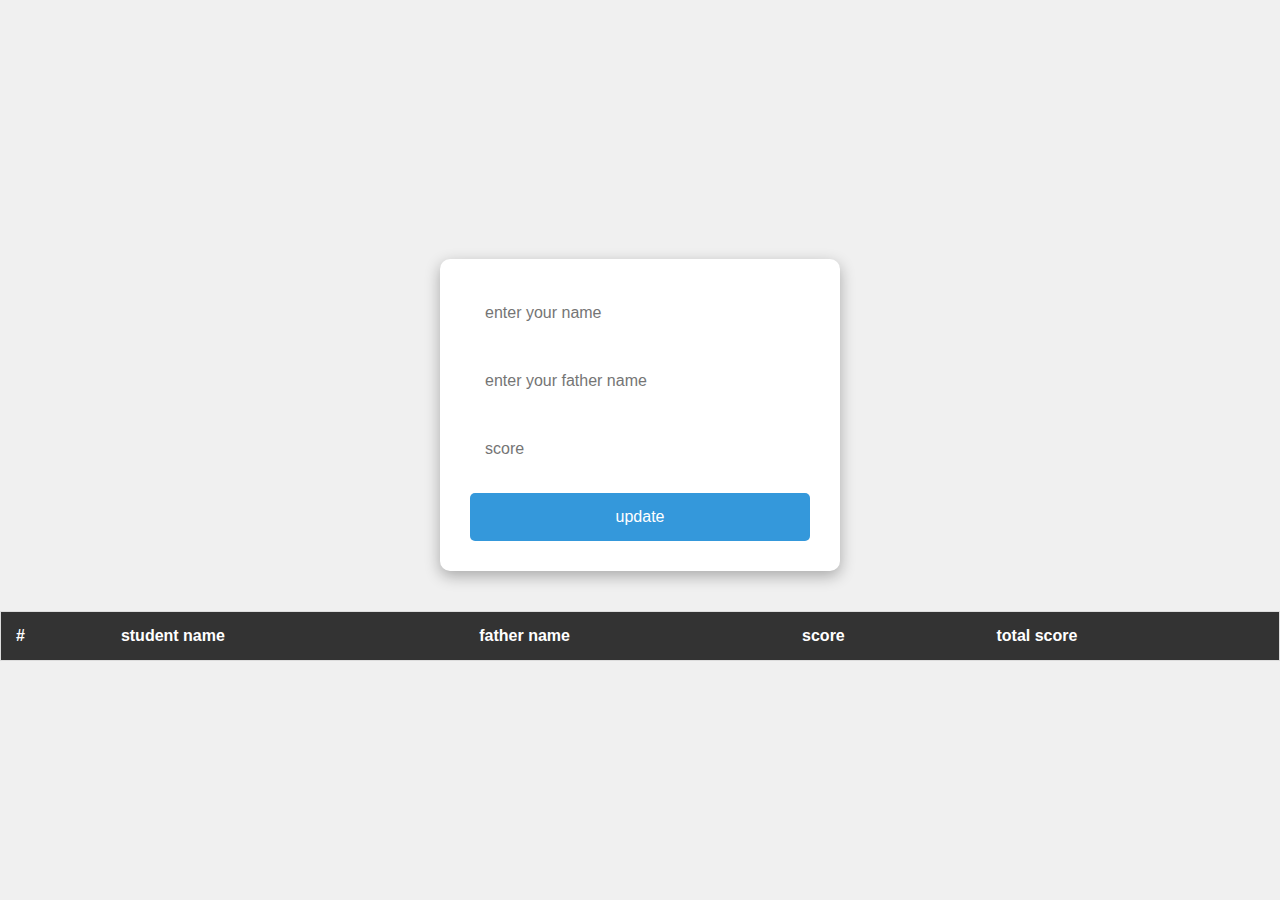
==== commit 2938ff04: "Add files via upload" ====
--- a/index.html
+++ b/index.html
@@ -2,39 +2,33 @@
 <html lang="en">
 <head>
     <meta charset="UTF-8">
-    <meta name="viewport" content="width=\, initial-scale=1.0">
+    <meta name="viewport" content="width=device-width, initial-scale=1.0">
+    <title>Document</title>
     <link rel="stylesheet" href="style.css">
-    <link rel="stylesheet" href="https://cdn.jsdelivr.net/npm/bootstrap@5.2.3/dist/css/bootstrap.min.css">
-    <title>Document</title>
 </head>
-<body><div class="heading">
-      <h1>Expense Calculator App</h1>
-    </div>
-    <div class="main">
-        <div class="main2">
-
+<body>
     
  
-   <h2 >income  <span id="income">0</span></h2>
-   <h2 >expense <span id="expense">0</span></h2>
-   <h2 >profit <span id="profit">0</span></h2>
+    
+    <div id="container">
+        <input placeholder="enter your name" type="text" id="namein">
 
+        <input placeholder="enter your father name" type="text" id="fnamein">
 
+        <input placeholder="score" type="number" id="scorein">
 
-   
-    <label for="">amount</label>
-    <input class="inn" type="number" id="amount">
-
-<div class="bb">
-   
-    <button class="b"  onclick="addincome()">income</button>
-    <button class="b" onclick="addexpense()">expense</button>
-
-</div>
-
-</div>
-
-</div>
+         <button onclick="edit_info ()  ">update</button>
+    </div>
+    
+    <table id="container1">
+    <tr>
+        <th>#</th>
+        <th>student name</th>
+        <th>father name</th>
+        <th>score</th>
+        <th>total score</th>
+    </tr>
+</table>
     <script src="index.js"></script>
 </body>
-</html>+</html>
--- a/style.css
+++ b/style.css
@@ -2,93 +2,112 @@
     margin: 0;
     padding: 0;
     box-sizing: border-box;
-  }
-  
-  body {
-    background-color: #f4f4f4;
+}
+
+body {
+    background-color: #f0f0f0;
     font-family: Arial, sans-serif;
-  }
-  
-  .heading {
+    display: flex;
+    flex-direction: column;
+    align-items: center;
+    justify-content: center;
+    min-height: 100vh;
+    margin: 0;
+}
+
+h1 {
     text-align: center;
-    background-color: gray;
-    color: #fff;
-    padding: 20px;
-    transition: background-color 0.3s ease; 
-  }
-  
-  .heading:hover {
-    background-color: #999797;
-  }
-  
-  .main {
+    color: #333;
+    font-size: 36px;
+    margin-bottom: 20px;
+    animation: fadeIn 1s ease-in-out;
+}
+
+@keyframes fadeIn {
+    0% {
+        opacity: 0;
+    }
+    100% {
+        opacity: 1;
+    }
+}
+
+#container {
+    background-color: #fff;
+    border-radius: 10px;
+    box-shadow: 0 5px 15px rgba(0, 0, 0, 0.3);
+    padding: 30px;
+    width: 100%;
     max-width: 400px;
-    margin: 0 auto;
+    animation: slideIn 1s ease-in-out;
+    margin: 20px;
+}
+
+@keyframes slideIn {
+    0% {
+        transform: translateY(-20px);
+        opacity: 0;
+    }
+    100% {
+        transform: translateY(0);
+        opacity: 1;
+    }
+}
+
+#container input[type="text"],
+#container input[type="number"] {
+    width: 100%;
+    padding: 15px;
+    margin-bottom: 20px;
+    border: none;
+    border-radius: 5px;
+    font-size: 16px;
+}
+
+button {
+    width: 100%;
+    padding: 15px;
+    background-color: #3498db; 
+    color: white;
+    border: none;
+    border-radius: 5px;
+    cursor: pointer;
+    font-size: 16px;
+    transition: background-color 0.3s;
+}
+
+button:hover {
+    background-color: #2980b9; 
+}
+
+#container1 {
+    width: 100%;
+    border-collapse: collapse;
     background-color: #fff;
-    padding: 20px;
+    border: 1px solid #ddd;
     border-radius: 5px;
-    box-shadow: 0 2px 5px rgba(0, 0, 0, 0.2);
-    transition: transform 0.3s ease;
-  }
-  
+    margin-top: 20px;
+}
 
-  
-  .main h2 {
-    margin-bottom: 10px;
-    font-size: 24px;
-    color: #333;
-  }
-  
-  .inn {
-    width: 100%;
-    padding: 10px;
-    margin-bottom: 10px;
-    border: 1px solid #ccc;
-    border-radius: 3px;
-    transition: border-color 0.3s ease; 
-  }
-  
-  .inn:focus {
-    border-color: gray;
-  }
-  
-  .b {
-    display: block;
-    width: 49%;
-    padding: 10px;
+#container1 th {
+    background-color: #333; 
+    color: white;
+    padding: 15px;
+    text-align: left;
+}
+
+#container1 td {
+    border: 1px solid #ddd;
+    padding: 15px;
     text-align: center;
-    background-color: gray;
-    color: #fff;
-    border: none;
-    border-radius: 3px;
-    cursor: pointer;
-    transition: background-color 0.3s ease; 
-  }
-  
-  .b:nth-child(2) {
-    margin-left: 2%;
-  }
-  
-  .b:hover {
-    background-color: #999797; 
-  }
-  
-  #profit {
-    font-size: 24px;
-    color: #2ecc71;
-  }
-  
-  .bb {
-    display: flex;
-    animation: bounce 1s ease-in-out infinite;
-  }
-  
-  @keyframes bounce {
-    0%, 100% {
-      transform: translateY(0);
-    }
-    50% {
-      transform: translateY(-5px); 
-    }
-  }
-  +}
+
+#container1 tr:nth-child(even) {
+    background-color: #f2f2f2; 
+}
+
+#container1 tr:hover {
+    background-color: #ddd;
+}
+
+
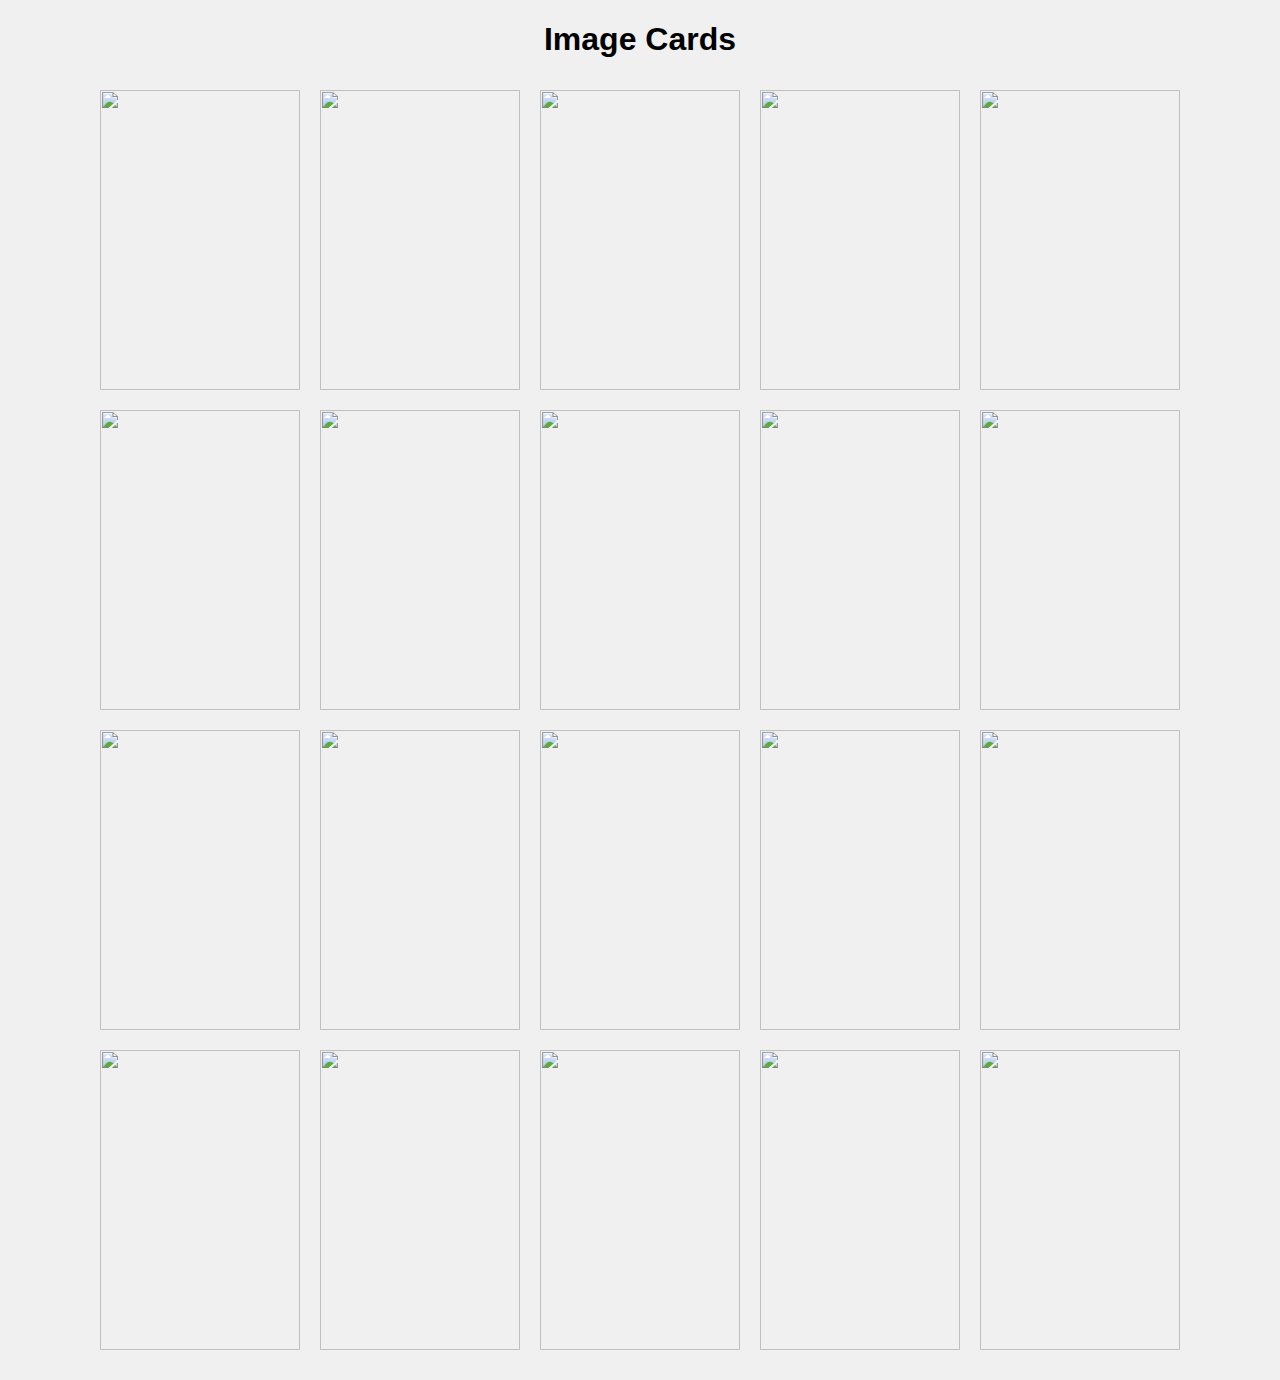
==== commit 7789aa69: "Add files via upload" ====
--- a/index.html
+++ b/index.html
@@ -7,28 +7,18 @@
     <link rel="stylesheet" href="style.css">
 </head>
 <body>
+    <!-- Heading -->
+    <div class="text"><h1>Image Cards</h1></div>
+
+    <!-- Preview Div -->
+    <div class="preview" id="preview">
+        <img src="" alt="" id="previewImage" class="model">
+        <div class="close" id="close"><h1>×</h1></div>
+    </div>
+
+    <!-- Image Container -->
+    <div class="container" id="container"></div>
     
- 
-    
-    <div id="container">
-        <input placeholder="enter your name" type="text" id="namein">
-
-        <input placeholder="enter your father name" type="text" id="fnamein">
-
-        <input placeholder="score" type="number" id="scorein">
-
-         <button onclick="edit_info ()  ">update</button>
-    </div>
-    
-    <table id="container1">
-    <tr>
-        <th>#</th>
-        <th>student name</th>
-        <th>father name</th>
-        <th>score</th>
-        <th>total score</th>
-    </tr>
-</table>
-    <script src="index.js"></script>
+    <script src="function.js"></script>
 </body>
-</html>
+</html>--- a/style.css
+++ b/style.css
@@ -1,113 +1,59 @@
-* {
+/* style.css */
+
+body {
+    font-family: Arial, sans-serif;
     margin: 0;
     padding: 0;
-    box-sizing: border-box;
+    background-color: #f0f0f0;
 }
 
-body {
-    background-color: #f0f0f0;
-    font-family: Arial, sans-serif;
-    display: flex;
-    flex-direction: column;
-    align-items: center;
-    justify-content: center;
-    min-height: 100vh;
-    margin: 0;
+.text {
+    text-align: center;
+    margin-top: 20px;
 }
 
-h1 {
-    text-align: center;
-    color: #333;
-    font-size: 36px;
-    margin-bottom: 20px;
-    animation: fadeIn 1s ease-in-out;
-}
-
-@keyframes fadeIn {
-    0% {
-        opacity: 0;
-    }
-    100% {
-        opacity: 1;
-    }
-}
-
-#container {
-    background-color: #fff;
-    border-radius: 10px;
-    box-shadow: 0 5px 15px rgba(0, 0, 0, 0.3);
-    padding: 30px;
-    width: 100%;
-    max-width: 400px;
-    animation: slideIn 1s ease-in-out;
+.container {
+    display: flex;
+    flex-wrap: wrap;
+    justify-content: center;
     margin: 20px;
 }
 
-@keyframes slideIn {
-    0% {
-        transform: translateY(-20px);
-        opacity: 0;
-    }
-    100% {
-        transform: translateY(0);
-        opacity: 1;
-    }
+.image {
+    width: 200px;
+    height: 300px;
+    margin: 10px;
+    cursor: pointer;
+    transition: transform 0.3s ease;
 }
 
-#container input[type="text"],
-#container input[type="number"] {
-    width: 100%;
-    padding: 15px;
-    margin-bottom: 20px;
-    border: none;
-    border-radius: 5px;
-    font-size: 16px;
+.image:hover {
+    transform: scale(1.1);
 }
 
-button {
+.preview {
+    display: none;
+    position: fixed;
+    top: 0;
+    left: 0;
     width: 100%;
-    padding: 15px;
-    background-color: #3498db; 
-    color: white;
-    border: none;
-    border-radius: 5px;
-    cursor: pointer;
-    font-size: 16px;
-    transition: background-color 0.3s;
+    height: 100%;
+    background: rgba(0, 0, 0, 0.8);
+    justify-content: center;
+    align-items: center;
+    z-index: 1;
 }
 
-button:hover {
-    background-color: #2980b9; 
+.model {
+    width: 70%;
+    height: 70%;
 }
 
-#container1 {
-    width: 100%;
-    border-collapse: collapse;
-    background-color: #fff;
-    border: 1px solid #ddd;
-    border-radius: 5px;
-    margin-top: 20px;
+.close {
+    position: absolute;
+    top: 10px;
+    right: 10px;
+    cursor: pointer;
+    font-size: 30px;
+    color: white;
 }
-
-#container1 th {
-    background-color: #333; 
-    color: white;
-    padding: 15px;
-    text-align: left;
-}
-
-#container1 td {
-    border: 1px solid #ddd;
-    padding: 15px;
-    text-align: center;
-}
-
-#container1 tr:nth-child(even) {
-    background-color: #f2f2f2; 
-}
-
-#container1 tr:hover {
-    background-color: #ddd;
-}
-
-
